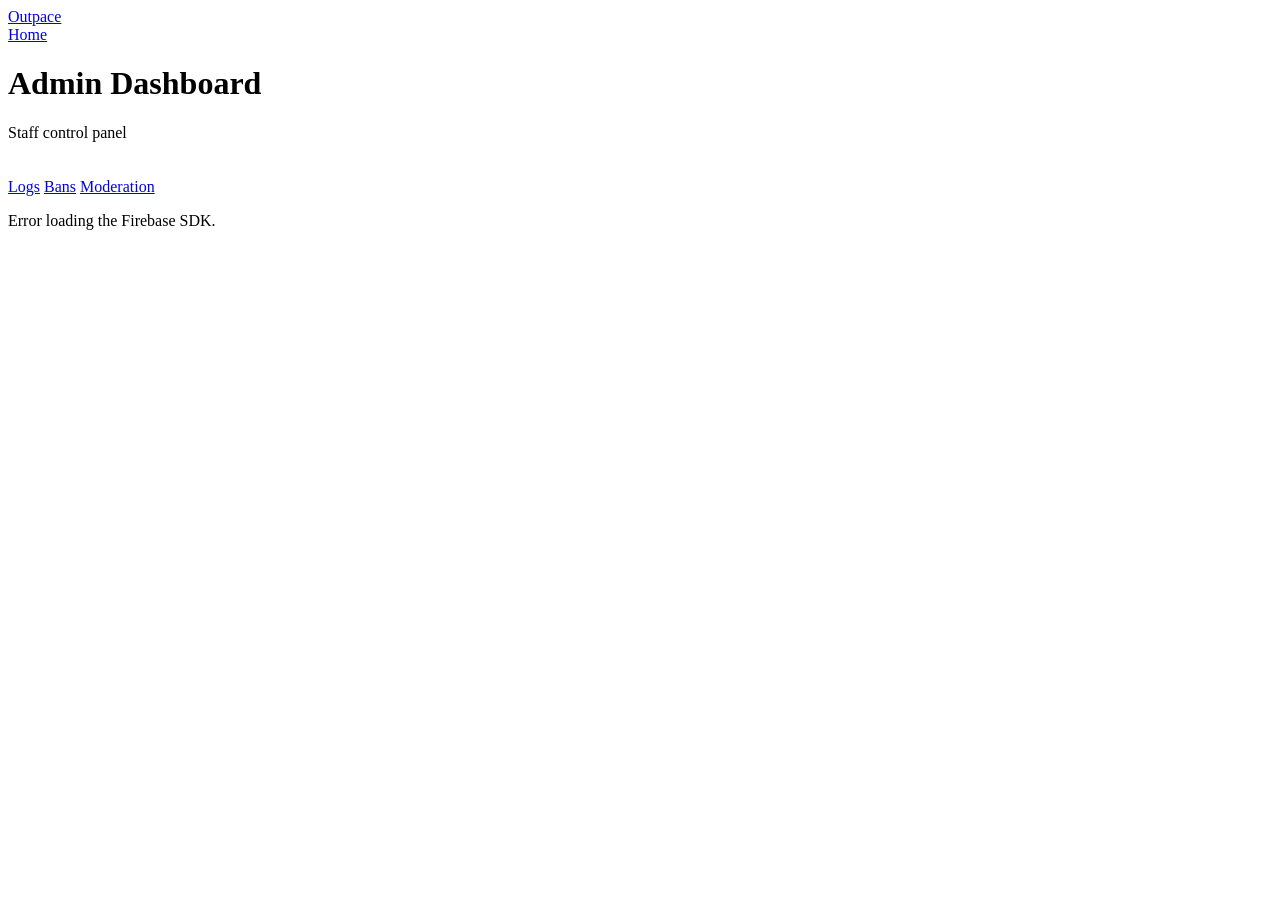
==== public/admin/index.html @ d52d4bce "Added Admin Panel Dashboard alongside with empty placeholders for the rest of the panel features." ====
<!DOCTYPE html>
<html lang="en">
  <head>
    <meta charset="utf-8">
    <meta name="viewport" content="width=device-width, initial-scale=1">
    <title>Outpace — Admin</title>
    <meta name="description" content="Outpace Admin Dashboard">
    <link rel="stylesheet" href="/styles.css">

    <script defer src="/__/firebase/12.17.0/firebase-app-compat.js"></script>
    <script defer src="/__/firebase/12.17.0/firebase-auth-compat.js"></script>
    <script defer src="/__/firebase/12.17.0/firebase-firestore-compat.js"></script>
    <script defer src="/__/firebase/12.17.0/firebase-analytics-compat.js"></script>
    <script defer src="/__/firebase/init.js?useEmulator=true"></script>
  </head>
  <body>
    <div class="bg"></div>
    <div class="rays"></div>
    <div class="particles" id="particles"></div>

    <nav class="nav">
      <a class="nav-brand" href="https://www.out-pace.org/">Outpace</a>
      <div class="nav-links">
        <a class="nav-btn nav-btn-ghost" href="https://www.out-pace.org/">Home</a>
      </div>
    </nav>

    <main class="main">
      <div>
        <h1 class="hero-title">Admin Dashboard</h1>
        <p class="hero-sub">Staff control panel</p>
        <div class="landing-buttons" style="margin-top: 2.25rem;">
          <a class="nav-btn nav-btn-primary" href="https://www.out-pace.org/admin/logs">Logs</a>
          <a class="nav-btn nav-btn-ghost" href="https://www.out-pace.org/admin/bans">Bans</a>
          <a class="nav-btn nav-btn-ghost" href="https://www.out-pace.org/admin/moderation">Moderation</a>
        </div>
      </div>
    </main>

    <p id="load">Firebase SDK Loading&hellip;</p>

    <script>
      (function () {
        var el = document.getElementById('particles');
        var frag = document.createDocumentFragment();
        for (var i = 0; i < 18; i++) {
          var s = document.createElement('span');
          var size = 1.5 + Math.random() * 2.5;
          s.style.cssText =
            'left:' + (Math.random() * 100) + '%;' +
            'width:' + size + 'px;height:' + size + 'px;' +
            'animation-duration:' + (10 + Math.random() * 14) + 's;' +
            'animation-delay:' + (Math.random() * 12) + 's;';
          frag.appendChild(s);
        }
        el.appendChild(frag);
      })();

      document.addEventListener('DOMContentLoaded', function () {
        var loadEl = document.getElementById('load');
        try {
          var app = firebase.app();
          var features = ['auth', 'firestore', 'analytics'].filter(function (f) {
            return typeof app[f] === 'function';
          });
          loadEl.textContent = 'Firebase SDK loaded with ' + features.join(', ');
        } catch (err) {
          console.error(err);
          loadEl.textContent = 'Error loading the Firebase SDK.';
        }
      });
    </script>
  </body>
</html>
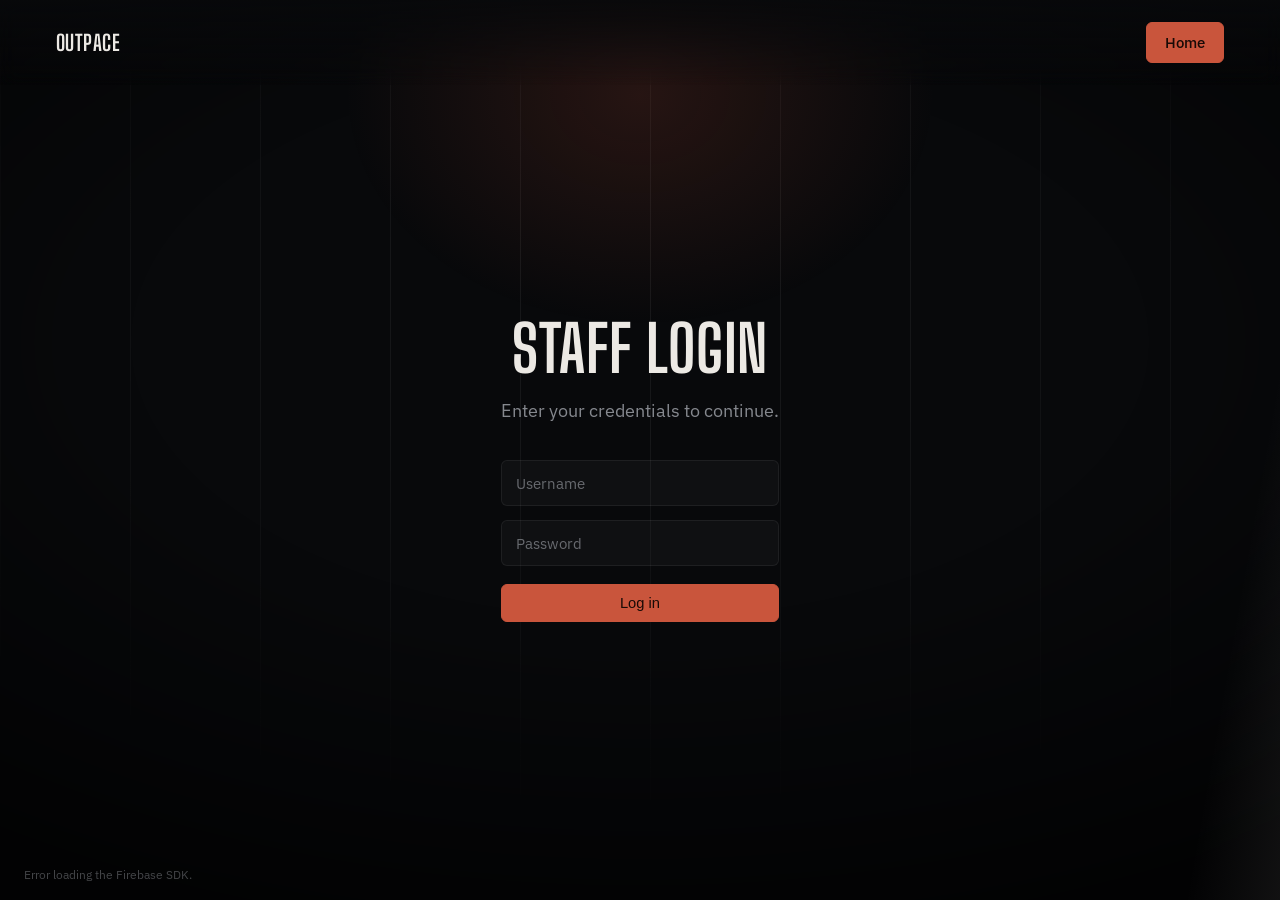
==== commit 38b5a94d: "lolol" ====
--- a/public/admin/index.html
+++ b/public/admin/index.html
@@ -5,56 +5,304 @@
     <meta name="viewport" content="width=device-width, initial-scale=1">
     <title>Outpace — Admin</title>
     <meta name="description" content="Outpace Admin Dashboard">
-    <link rel="stylesheet" href="/styles.css">
+    <link rel="preconnect" href="https://fonts.googleapis.com">
+    <link rel="preconnect" href="https://fonts.gstatic.com" crossorigin>
+    <link href="https://fonts.googleapis.com/css2?family=Big+Shoulders+Display:wght@600;700&family=IBM+Plex+Sans:wght@400;500;600&display=swap" rel="stylesheet">
 
     <script defer src="/__/firebase/12.17.0/firebase-app-compat.js"></script>
     <script defer src="/__/firebase/12.17.0/firebase-auth-compat.js"></script>
     <script defer src="/__/firebase/12.17.0/firebase-firestore-compat.js"></script>
     <script defer src="/__/firebase/12.17.0/firebase-analytics-compat.js"></script>
     <script defer src="/__/firebase/init.js?useEmulator=true"></script>
+
+    <style>
+      :root {
+        --bg: #08090b;
+        --line: rgba(255, 255, 255, 0.06);
+        --text: #ece9e4;
+        --text-dim: #85888e;
+        --accent: #c9553c;
+        --accent-ink: #180a06;
+        font-family: 'IBM Plex Sans', system-ui, sans-serif;
+      }
+
+      * { box-sizing: border-box; }
+
+      html, body {
+        margin: 0;
+        padding: 0;
+        background: var(--bg);
+        color: var(--text);
+        overflow-x: hidden;
+      }
+
+      body { min-height: 100vh; position: relative; }
+
+      .corridor {
+        position: fixed;
+        inset: 0;
+        z-index: 0;
+        background-image: repeating-linear-gradient(
+          90deg, var(--line) 0px, var(--line) 1px, transparent 1px, transparent 130px
+        );
+        mask-image: radial-gradient(ellipse 85% 65% at 50% 35%, black 20%, transparent 85%);
+        -webkit-mask-image: radial-gradient(ellipse 85% 65% at 50% 35%, black 20%, transparent 85%);
+      }
+
+      .glow {
+        position: fixed;
+        top: -25%;
+        left: 50%;
+        transform: translateX(-50%);
+        width: 820px;
+        height: 640px;
+        background: radial-gradient(closest-side, rgba(201, 85, 60, 0.16), transparent 72%);
+        z-index: 0;
+        pointer-events: none;
+        animation: breathe 7s ease-in-out infinite;
+      }
+
+      @keyframes breathe {
+        0%, 100% { opacity: 0.7; }
+        50% { opacity: 1; }
+      }
+
+      .vignette {
+        position: fixed;
+        inset: 0;
+        z-index: 0;
+        pointer-events: none;
+        background: radial-gradient(ellipse 88% 68% at 50% 38%, transparent 45%, rgba(0,0,0,0.7) 100%);
+      }
+
+      .sweep {
+        position: fixed;
+        inset: 0;
+        z-index: 1;
+        pointer-events: none;
+        background: linear-gradient(100deg, transparent 40%, rgba(236, 233, 228, 0.08) 48%, transparent 56%);
+        transform: translateX(-60%);
+        animation: sweep 1.6s cubic-bezier(0.16, 1, 0.3, 1) 0.2s forwards;
+      }
+
+      @keyframes sweep { to { transform: translateX(60%); } }
+
+      nav {
+        position: fixed;
+        top: 0; left: 0; right: 0;
+        z-index: 10;
+        display: flex;
+        align-items: center;
+        justify-content: space-between;
+        padding: 22px clamp(20px, 5vw, 56px);
+        backdrop-filter: blur(10px);
+        background: linear-gradient(to bottom, rgba(8,9,11,0.9), rgba(8,9,11,0));
+      }
+
+      .nav-brand {
+        font-family: 'Big Shoulders Display', sans-serif;
+        font-weight: 700;
+        font-size: 1.35rem;
+        letter-spacing: 0.02em;
+        color: var(--text);
+        text-decoration: none;
+        text-transform: uppercase;
+      }
+
+      .nav-links { display: flex; gap: 10px; }
+
+      .btn {
+        display: inline-flex;
+        align-items: center;
+        justify-content: center;
+        padding: 10px 18px;
+        border-radius: 6px;
+        font-size: 0.92rem;
+        font-weight: 500;
+        text-decoration: none;
+        transition: border-color 0.2s ease, background 0.2s ease, transform 0.15s ease;
+        white-space: nowrap;
+      }
+
+      .btn:focus-visible { outline: 2px solid var(--accent); outline-offset: 2px; }
+
+      .btn-ghost {
+        color: var(--text);
+        border: 1px solid var(--line);
+        background: rgba(255, 255, 255, 0.02);
+      }
+      .btn-ghost:hover { border-color: rgba(255, 255, 255, 0.24); background: rgba(255, 255, 255, 0.05); }
+
+      .btn-primary {
+        color: var(--accent-ink);
+        background: var(--accent);
+        border: 1px solid var(--accent);
+      }
+      .btn-primary:hover { background: #d76a4f; transform: translateY(-1px); }
+
+      main {
+        position: relative;
+        z-index: 2;
+        min-height: 100vh;
+        display: flex;
+        align-items: center;
+        justify-content: center;
+        padding: 120px 24px 80px;
+      }
+
+      .hero {
+        text-align: center;
+        max-width: 560px;
+        opacity: 0;
+        transform: translateY(14px);
+        animation: rise 0.9s cubic-bezier(0.16, 1, 0.3, 1) 0.25s forwards;
+      }
+
+      .hero-title {
+        font-family: 'Big Shoulders Display', sans-serif;
+        font-weight: 700;
+        font-size: clamp(2.6rem, 7vw, 4rem);
+        line-height: 0.98;
+        letter-spacing: 0.01em;
+        text-transform: uppercase;
+        margin: 0 0 16px;
+        color: var(--text);
+      }
+
+      .hero-sub {
+        font-size: clamp(1rem, 2vw, 1.1rem);
+        color: var(--text-dim);
+        margin: 0 0 36px;
+        line-height: 1.55;
+      }
+
+      .landing-buttons {
+        display: flex;
+        flex-wrap: wrap;
+        align-items: center;
+        justify-content: center;
+        gap: 12px;
+      }
+      .landing-buttons .btn { padding: 12px 22px; font-size: 0.95rem; }
+
+      .login-form {
+        display: flex;
+        flex-direction: column;
+        gap: 14px;
+        margin-top: 8px;
+        text-align: left;
+      }
+
+      .login-form input {
+        font-family: 'IBM Plex Sans', sans-serif;
+        font-size: 0.95rem;
+        color: var(--text);
+        background: rgba(255, 255, 255, 0.03);
+        border: 1px solid var(--line);
+        border-radius: 6px;
+        padding: 12px 14px;
+        width: 100%;
+        transition: border-color 0.2s ease, background 0.2s ease, box-shadow 0.2s ease;
+      }
+
+      .login-form input::placeholder { color: var(--text-dim); opacity: 0.75; }
+
+      .login-form input:focus {
+        outline: none;
+        border-color: var(--accent);
+        background: rgba(255, 255, 255, 0.045);
+        box-shadow: 0 0 0 3px rgba(201, 85, 60, 0.14);
+      }
+
+      .login-form .btn { margin-top: 4px; }
+
+      .login-error {
+        margin: 0;
+        font-size: 0.85rem;
+        color: var(--accent);
+        display: none;
+      }
+
+      .login-error.show { display: block; }
+
+      [hidden] { display: none !important; }
+
+      @keyframes rise { to { opacity: 1; transform: translateY(0); } }
+
+      #load {
+        position: fixed;
+        left: 24px;
+        bottom: 18px;
+        z-index: 3;
+        font-size: 0.72rem;
+        color: var(--text-dim);
+        opacity: 0.5;
+        margin: 0;
+      }
+
+      @media (max-width: 560px) {
+        .nav-links { gap: 6px; }
+        .btn { padding: 8px 12px; font-size: 0.82rem; }
+        .landing-buttons { flex-direction: column; width: 100%; }
+        .landing-buttons .btn { width: 100%; }
+      }
+
+      @media (prefers-reduced-motion: reduce) {
+        .hero { animation: none; opacity: 1; transform: none; }
+        .glow { animation: none; opacity: 0.85; }
+        .sweep { display: none; }
+      }
+    </style>
   </head>
   <body>
-    <div class="bg"></div>
-    <div class="rays"></div>
-    <div class="particles" id="particles"></div>
-
-    <nav class="nav">
+    <div class="corridor" aria-hidden="true"></div>
+    <div class="glow" aria-hidden="true"></div>
+    <div class="vignette" aria-hidden="true"></div>
+    <div class="sweep" aria-hidden="true"></div>
+
+    <nav>
       <a class="nav-brand" href="https://www.out-pace.org/">Outpace</a>
       <div class="nav-links">
-        <a class="nav-btn nav-btn-ghost" href="https://www.out-pace.org/">Home</a>
+        <a class="btn btn-primary" href="https://www.out-pace.org/">Home</a>
       </div>
     </nav>
 
-    <main class="main">
-      <div>
-        <h1 class="hero-title">Admin Dashboard</h1>
+    <main>
+      <div class="hero" id="loginView">
+        <h1 class="hero-title">Staff login</h1>
+        <p class="hero-sub">Enter your credentials to continue.</p>
+        <form class="login-form" id="loginForm">
+          <input type="text" id="username" placeholder="Username" autocomplete="username" required>
+          <input type="password" id="password" placeholder="Password" autocomplete="current-password" required>
+          <button type="submit" class="btn btn-primary">Log in</button>
+          <p class="login-error" id="loginError">Incorrect username or password.</p>
+        </form>
+      </div>
+
+      <div class="hero" id="dashboardView" hidden>
+        <h1 class="hero-title">Admin dashboard</h1>
         <p class="hero-sub">Staff control panel</p>
-        <div class="landing-buttons" style="margin-top: 2.25rem;">
-          <a class="nav-btn nav-btn-primary" href="https://www.out-pace.org/admin/logs">Logs</a>
-          <a class="nav-btn nav-btn-ghost" href="https://www.out-pace.org/admin/bans">Bans</a>
-          <a class="nav-btn nav-btn-ghost" href="https://www.out-pace.org/admin/moderation">Moderation</a>
-        </div>
       </div>
     </main>
 
     <p id="load">Firebase SDK Loading&hellip;</p>
 
     <script>
-      (function () {
-        var el = document.getElementById('particles');
-        var frag = document.createDocumentFragment();
-        for (var i = 0; i < 18; i++) {
-          var s = document.createElement('span');
-          var size = 1.5 + Math.random() * 2.5;
-          s.style.cssText =
-            'left:' + (Math.random() * 100) + '%;' +
-            'width:' + size + 'px;height:' + size + 'px;' +
-            'animation-duration:' + (10 + Math.random() * 14) + 's;' +
-            'animation-delay:' + (Math.random() * 12) + 's;';
-          frag.appendChild(s);
+      document.getElementById('loginForm').addEventListener('submit', function (e) {
+        e.preventDefault();
+        var username = document.getElementById('username').value.trim();
+        var password = document.getElementById('password').value.trim();
+        var errorEl = document.getElementById('loginError');
+
+        // Placeholder auth for now — swap for real Firebase Auth later.
+        if (username === 'outpace' && password === 'outpace') {
+          errorEl.classList.remove('show');
+          document.getElementById('loginView').setAttribute('hidden', '');
+          document.getElementById('dashboardView').removeAttribute('hidden');
+        } else {
+          errorEl.classList.add('show');
         }
-        el.appendChild(frag);
-      })();
+      });
 
       document.addEventListener('DOMContentLoaded', function () {
         var loadEl = document.getElementById('load');
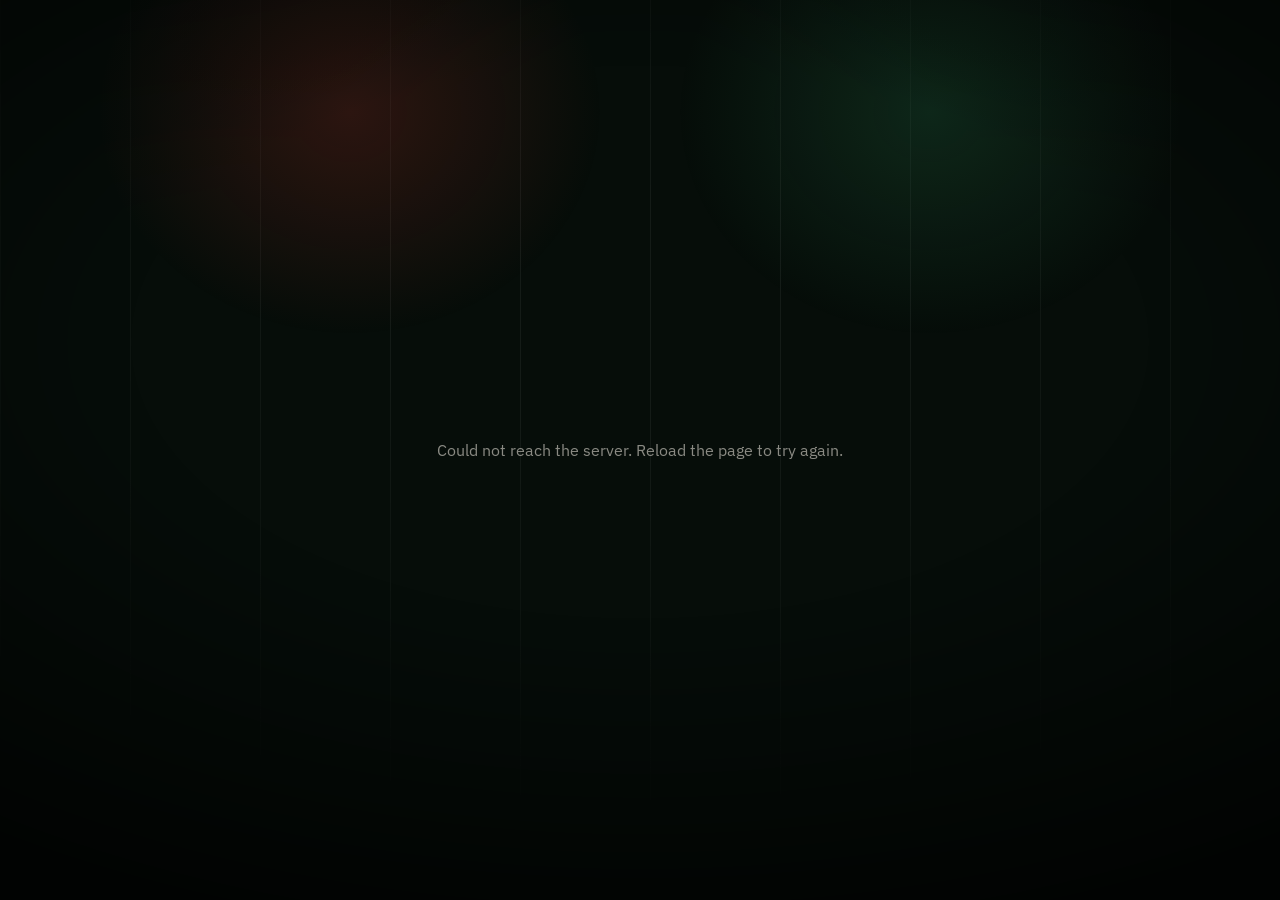
==== commit 46c5ae95: "added dashboard" ====
--- a/public/admin/index.html
+++ b/public/admin/index.html
@@ -1,322 +1,958 @@
 <!DOCTYPE html>
-<html lang="en">
+<html lang="en" data-theme="christmas">
   <head>
     <meta charset="utf-8">
     <meta name="viewport" content="width=device-width, initial-scale=1">
-    <title>Outpace — Admin</title>
-    <meta name="description" content="Outpace Admin Dashboard">
+    <title>Outpace Dashboard</title>
+    <meta name="robots" content="noindex">
     <link rel="preconnect" href="https://fonts.googleapis.com">
     <link rel="preconnect" href="https://fonts.gstatic.com" crossorigin>
-    <link href="https://fonts.googleapis.com/css2?family=Big+Shoulders+Display:wght@600;700&family=IBM+Plex+Sans:wght@400;500;600&display=swap" rel="stylesheet">
-
-    <script defer src="/__/firebase/12.17.0/firebase-app-compat.js"></script>
-    <script defer src="/__/firebase/12.17.0/firebase-auth-compat.js"></script>
-    <script defer src="/__/firebase/12.17.0/firebase-firestore-compat.js"></script>
-    <script defer src="/__/firebase/12.17.0/firebase-analytics-compat.js"></script>
-    <script defer src="/__/firebase/init.js?useEmulator=true"></script>
+    <link href="https://fonts.googleapis.com/css2?family=Big+Shoulders+Display:wght@600;700;800&family=IBM+Plex+Sans:wght@400;500;600&display=swap" rel="stylesheet">
 
     <style>
       :root {
+        --bg: #060d09;
+        --text: #f2ede3;
+        --accent: #e2b655;
+        --accent-ink: #1a1204;
+        --accent-hi: color-mix(in srgb, var(--accent) 62%, #fff);
+        --dim: color-mix(in srgb, var(--text) 56%, var(--bg));
+        --line: rgba(255, 255, 255, 0.08);
+        --panel: rgba(10, 20, 15, 0.74);
+        --glow-a: rgba(200, 55, 45, 0.2);
+        --glow-b: rgba(47, 143, 91, 0.2);
+        font-family: 'IBM Plex Sans', system-ui, sans-serif;
+      }
+      html[data-theme="regular"] {
         --bg: #08090b;
-        --line: rgba(255, 255, 255, 0.06);
-        --text: #ece9e4;
-        --text-dim: #85888e;
-        --accent: #c9553c;
-        --accent-ink: #180a06;
-        font-family: 'IBM Plex Sans', system-ui, sans-serif;
-      }
+        --panel: rgba(255, 255, 255, 0.035);
+        --glow-a: rgba(201, 85, 60, 0.17);
+        --glow-b: rgba(201, 85, 60, 0.07);
+      }
+      html.lights-on { --lights-h: 34px; }
 
       * { box-sizing: border-box; }
+      [hidden] { display: none !important; }
 
       html, body {
         margin: 0;
         padding: 0;
         background: var(--bg);
         color: var(--text);
-        overflow-x: hidden;
-      }
-
-      body { min-height: 100vh; position: relative; }
-
+      }
+      body { min-height: 100vh; position: relative; overflow-x: hidden; }
+
+      /* background layers */
+      .layer { position: fixed; inset: 0; pointer-events: none; }
       .corridor {
-        position: fixed;
-        inset: 0;
         z-index: 0;
-        background-image: repeating-linear-gradient(
-          90deg, var(--line) 0px, var(--line) 1px, transparent 1px, transparent 130px
-        );
-        mask-image: radial-gradient(ellipse 85% 65% at 50% 35%, black 20%, transparent 85%);
-        -webkit-mask-image: radial-gradient(ellipse 85% 65% at 50% 35%, black 20%, transparent 85%);
-      }
-
+        background-image: repeating-linear-gradient(90deg, rgba(255,255,255,0.06) 0, rgba(255,255,255,0.06) 1px, transparent 1px, transparent 130px);
+        -webkit-mask-image: radial-gradient(ellipse 85% 65% at 50% 35%, #000 20%, transparent 85%);
+        mask-image: radial-gradient(ellipse 85% 65% at 50% 35%, #000 20%, transparent 85%);
+      }
       .glow {
         position: fixed;
-        top: -25%;
-        left: 50%;
-        transform: translateX(-50%);
-        width: 820px;
-        height: 640px;
-        background: radial-gradient(closest-side, rgba(201, 85, 60, 0.16), transparent 72%);
+        top: -22%;
+        width: 700px;
+        height: 620px;
         z-index: 0;
         pointer-events: none;
         animation: breathe 7s ease-in-out infinite;
       }
-
-      @keyframes breathe {
-        0%, 100% { opacity: 0.7; }
-        50% { opacity: 1; }
-      }
-
+      .glow-a { left: 50%; margin-left: -640px; background: radial-gradient(closest-side, var(--glow-a), transparent 72%); }
+      .glow-b { left: 50%; margin-left: -60px; background: radial-gradient(closest-side, var(--glow-b), transparent 72%); animation-delay: -3.5s; }
+      @keyframes breathe { 0%, 100% { opacity: 0.65; } 50% { opacity: 1; } }
       .vignette {
+        z-index: 0;
+        background: radial-gradient(ellipse 88% 68% at 50% 38%, transparent 45%, rgba(0, 0, 0, 0.72) 100%);
+      }
+      #snow { z-index: 1; width: 100%; height: 100%; }
+
+      .lights {
         position: fixed;
-        inset: 0;
-        z-index: 0;
+        top: 0; left: 0; right: 0;
+        height: 44px;
+        z-index: 40;
         pointer-events: none;
-        background: radial-gradient(ellipse 88% 68% at 50% 38%, transparent 45%, rgba(0,0,0,0.7) 100%);
-      }
-
-      .sweep {
+        overflow: hidden;
+      }
+      .lights::before {
+        content: "";
+        position: absolute;
+        left: 0; right: 0;
+        top: 4px;
+        height: 2px;
+        background: #0e1a13;
+        border-bottom: 1px solid rgba(255, 255, 255, 0.08);
+      }
+      .bulb {
+        position: absolute;
+        width: 12px;
+        height: 18px;
+        margin-left: -6px;
+        border-radius: 50% 50% 50% 50% / 38% 38% 62% 62%;
+        background: var(--c);
+        box-shadow: 0 0 10px 2px var(--c), 0 0 22px 4px color-mix(in srgb, var(--c) 45%, transparent);
+        animation: twinkle 2.4s ease-in-out infinite;
+      }
+      .bulb::before {
+        content: "";
+        position: absolute;
+        left: 2px; right: 2px;
+        top: -5px;
+        height: 6px;
+        border-radius: 2px 2px 0 0;
+        background: #1c2a22;
+      }
+      @keyframes twinkle { 0%, 100% { opacity: 1; } 45% { opacity: 0.35; } }
+
+      .snowbank {
         position: fixed;
-        inset: 0;
+        left: 0; right: 0; bottom: 0;
+        height: 64px;
         z-index: 1;
         pointer-events: none;
-        background: linear-gradient(100deg, transparent 40%, rgba(236, 233, 228, 0.08) 48%, transparent 56%);
-        transform: translateX(-60%);
-        animation: sweep 1.6s cubic-bezier(0.16, 1, 0.3, 1) 0.2s forwards;
-      }
-
-      @keyframes sweep { to { transform: translateX(60%); } }
-
-      nav {
-        position: fixed;
-        top: 0; left: 0; right: 0;
+      }
+      .snowbank svg { display: block; width: 100%; height: 100%; }
+      .snowbank .back { fill: #9fb0c4; opacity: 0.45; }
+      .snowbank .front { fill: #e8eef5; }
+
+      html:not(.lights-on) .lights { display: none; }
+      html:not(.snow-on) #snow, html:not(.snow-on) .snowbank { display: none; }
+
+      /* boot screen */
+      .boot {
+        position: relative;
+        z-index: 2;
+        min-height: 100vh;
+        display: grid;
+        place-items: center;
+        padding: 24px;
+        text-align: center;
+        color: var(--dim);
+      }
+
+      /* app shell */
+      .app { position: relative; z-index: 2; min-height: 100vh; display: flex; flex-direction: column; }
+
+      .topbar {
+        position: sticky;
+        top: 0;
         z-index: 10;
         display: flex;
         align-items: center;
         justify-content: space-between;
-        padding: 22px clamp(20px, 5vw, 56px);
+        gap: 16px;
+        padding: calc(var(--lights-h, 0px) + 14px) clamp(16px, 3vw, 32px) 14px;
+        border-bottom: 1px solid var(--line);
+        background: color-mix(in srgb, var(--bg) 82%, transparent);
         backdrop-filter: blur(10px);
-        background: linear-gradient(to bottom, rgba(8,9,11,0.9), rgba(8,9,11,0));
-      }
-
-      .nav-brand {
+        -webkit-backdrop-filter: blur(10px);
+      }
+
+      .brand {
         font-family: 'Big Shoulders Display', sans-serif;
         font-weight: 700;
         font-size: 1.35rem;
         letter-spacing: 0.02em;
+        text-transform: uppercase;
+        text-decoration: none;
+        color: var(--accent);
+      }
+
+      .acct { position: relative; }
+      .acct-btn {
+        display: flex;
+        align-items: center;
+        gap: 10px;
+        padding: 6px 12px 6px 6px;
+        border-radius: 999px;
+        border: 1px solid var(--line);
+        background: rgba(255, 255, 255, 0.04);
         color: var(--text);
-        text-decoration: none;
+        font: inherit;
+        font-weight: 500;
+        cursor: pointer;
+        transition: border-color 0.2s ease, background 0.2s ease;
+      }
+      .acct-btn:hover { border-color: color-mix(in srgb, var(--accent) 55%, transparent); background: rgba(255, 255, 255, 0.07); }
+      .acct-btn:focus-visible, .btn:focus-visible, .tab:focus-visible, .theme:focus-visible, .sw:focus-visible {
+        outline: 2px solid var(--accent);
+        outline-offset: 2px;
+      }
+      .avatar {
+        width: 30px;
+        height: 30px;
+        border-radius: 50%;
+        display: grid;
+        place-items: center;
+        background: var(--accent);
+        color: var(--accent-ink);
+        font-weight: 600;
+        font-size: 0.9rem;
+      }
+      .chev { width: 16px; height: 16px; transition: transform 0.2s ease; }
+      .acct-btn[aria-expanded="true"] .chev { transform: rotate(180deg); }
+
+      .menu {
+        position: absolute;
+        left: 0;
+        top: calc(100% + 8px);
+        min-width: 200px;
+        padding: 6px;
+        border-radius: 10px;
+        border: 1px solid var(--line);
+        background: color-mix(in srgb, var(--bg) 92%, #fff);
+        box-shadow: 0 18px 50px rgba(0, 0, 0, 0.55);
+        z-index: 20;
+      }
+      .menu-head { padding: 8px 12px 6px; font-size: 0.8rem; color: var(--dim); }
+      .menu-sep { height: 1px; margin: 6px 0; background: var(--line); }
+      .menu button {
+        display: flex;
+        align-items: center;
+        gap: 10px;
+        width: 100%;
+        padding: 10px 12px;
+        border: 0;
+        border-radius: 6px;
+        background: none;
+        color: var(--text);
+        font: inherit;
+        text-align: left;
+        cursor: pointer;
+      }
+      .menu button:hover, .menu button:focus-visible { background: rgba(255, 255, 255, 0.08); outline: none; }
+      .menu svg { width: 16px; height: 16px; color: var(--dim); }
+
+      .shell {
+        flex: 1;
+        display: grid;
+        grid-template-columns: 240px minmax(0, 1fr);
+        gap: clamp(16px, 2.5vw, 32px);
+        width: 100%;
+        max-width: 1400px;
+        margin: 0 auto;
+        padding: clamp(16px, 3vw, 32px) clamp(16px, 3vw, 32px) 110px;
+      }
+
+      .side {
+        align-self: start;
+        position: sticky;
+        top: calc(var(--lights-h, 0px) + 92px);
+        display: flex;
+        flex-direction: column;
+        gap: 2px;
+        padding: 10px;
+        border: 1px solid var(--line);
+        border-radius: 12px;
+        background: var(--panel);
+        backdrop-filter: blur(8px);
+      }
+      .tab {
+        position: relative;
+        display: flex;
+        align-items: center;
+        gap: 12px;
+        width: 100%;
+        padding: 11px 12px;
+        border: 0;
+        border-radius: 8px;
+        background: none;
+        color: var(--dim);
+        font: inherit;
+        font-weight: 500;
+        text-align: left;
+        cursor: pointer;
+        transition: color 0.2s ease, background 0.2s ease;
+      }
+      .tab svg { width: 18px; height: 18px; flex: none; fill: none; stroke: currentColor; stroke-width: 1.8; stroke-linecap: round; stroke-linejoin: round; }
+      .tab:hover { color: var(--text); background: rgba(255, 255, 255, 0.05); }
+      .tab[aria-current="page"] { color: var(--text); background: color-mix(in srgb, var(--accent) 14%, transparent); }
+      .tab[aria-current="page"]::before {
+        content: "";
+        position: absolute;
+        left: 0; top: 9px; bottom: 9px;
+        width: 3px;
+        border-radius: 2px;
+        background: var(--accent);
+      }
+
+      .main { min-width: 0; }
+      .view { animation: viewIn 0.35s ease; }
+      @keyframes viewIn { from { opacity: 0; transform: translateY(6px); } to { opacity: 1; transform: none; } }
+
+      .hero-panel {
+        padding: clamp(24px, 4vw, 40px);
+        border-radius: 14px;
+        border: 1px solid var(--line);
+        border-top: 2px solid var(--accent);
+        background: var(--panel);
+        backdrop-filter: blur(8px);
+        box-shadow: 0 20px 60px rgba(0, 0, 0, 0.45);
+      }
+      .hero-title {
+        font-family: 'Big Shoulders Display', sans-serif;
+        font-weight: 700;
+        font-size: clamp(2.2rem, 5vw, 3.6rem);
+        line-height: 1;
+        letter-spacing: 0.01em;
         text-transform: uppercase;
-      }
-
-      .nav-links { display: flex; gap: 10px; }
-
+        margin: 0 0 12px;
+        background: linear-gradient(180deg, var(--accent-hi), var(--accent) 60%, color-mix(in srgb, var(--accent) 70%, #000));
+        -webkit-background-clip: text;
+        background-clip: text;
+        color: transparent;
+        overflow-wrap: anywhere;
+      }
+      .hero-sub { margin: 0; max-width: 54ch; color: var(--dim); line-height: 1.6; }
+
+      .cards { display: grid; grid-template-columns: repeat(auto-fit, minmax(220px, 1fr)); gap: 16px; margin-top: 16px; }
+      .card {
+        padding: 20px;
+        border-radius: 12px;
+        border: 1px solid var(--line);
+        background: var(--panel);
+        backdrop-filter: blur(8px);
+      }
+      .card h3 { margin: 0 0 14px; font-size: 0.92rem; font-weight: 500; color: var(--dim); }
+      .card .v { margin: 0; font-size: 1.15rem; font-weight: 600; overflow-wrap: anywhere; }
+      .card .s { margin: 4px 0 0; color: var(--dim); font-size: 0.9rem; }
+      .big { font-family: 'Big Shoulders Display', sans-serif; font-weight: 800; font-size: 3.4rem; line-height: 1; color: var(--accent-hi); }
+      .chip { display: inline-block; width: 14px; height: 14px; margin-right: 8px; border-radius: 50%; vertical-align: -2px; border: 1px solid rgba(255, 255, 255, 0.3); }
+      .card .btn { margin-top: 14px; }
+
+      .wip { text-align: center; padding: clamp(40px, 8vw, 80px) 24px; }
+      .wip h2 { margin: 0 0 8px; font-family: 'Big Shoulders Display', sans-serif; font-weight: 700; font-size: 2.4rem; text-transform: uppercase; color: var(--accent); }
+      .wip p { margin: 0 auto; max-width: 40ch; color: var(--dim); line-height: 1.6; }
+
+      /* buttons */
       .btn {
         display: inline-flex;
         align-items: center;
         justify-content: center;
         padding: 10px 18px;
         border-radius: 6px;
+        font: inherit;
         font-size: 0.92rem;
         font-weight: 500;
         text-decoration: none;
+        cursor: pointer;
+        white-space: nowrap;
         transition: border-color 0.2s ease, background 0.2s ease, transform 0.15s ease;
-        white-space: nowrap;
-      }
-
-      .btn:focus-visible { outline: 2px solid var(--accent); outline-offset: 2px; }
-
-      .btn-ghost {
+      }
+      .btn-ghost { color: var(--text); border: 1px solid var(--line); background: rgba(255, 255, 255, 0.04); }
+      .btn-ghost:hover { border-color: color-mix(in srgb, var(--accent) 55%, transparent); background: rgba(255, 255, 255, 0.07); }
+      .btn-primary { color: var(--accent-ink); background: var(--accent); border: 1px solid var(--accent); }
+      .btn-primary:hover { background: var(--accent-hi); transform: translateY(-1px); }
+
+      /* personalization dialog */
+      .overlay {
+        position: fixed;
+        inset: 0;
+        z-index: 60;
+        display: grid;
+        place-items: center;
+        padding: 20px;
+        background: rgba(3, 6, 4, 0.8);
+        backdrop-filter: blur(6px);
+      }
+      .dialog {
+        width: 100%;
+        max-width: 580px;
+        max-height: calc(100vh - 40px);
+        overflow-y: auto;
+        padding: clamp(22px, 4vw, 34px);
+        border-radius: 14px;
+        border: 1px solid var(--line);
+        border-top: 2px solid var(--accent);
+        background: color-mix(in srgb, var(--bg) 92%, #fff);
+        box-shadow: 0 30px 90px rgba(0, 0, 0, 0.65);
+      }
+      .welcome { text-align: center; padding: 10px 0 4px; }
+      .wordmark {
+        margin: 0 0 14px;
+        font-family: 'Big Shoulders Display', sans-serif;
+        font-weight: 800;
+        font-size: clamp(3rem, 12vw, 4.4rem);
+        line-height: 1;
+        text-transform: uppercase;
+        background: linear-gradient(180deg, var(--accent-hi), var(--accent) 60%, color-mix(in srgb, var(--accent) 70%, #000));
+        -webkit-background-clip: text;
+        background-clip: text;
+        color: transparent;
+      }
+      .dialog h2 { margin: 0 0 8px; font-size: 1.25rem; font-weight: 600; line-height: 1.35; }
+      .dialog .lead { margin: 0 0 24px; color: var(--dim); line-height: 1.55; }
+      .welcome .btn { padding: 12px 28px; font-size: 1rem; }
+
+      fieldset { border: 0; margin: 0 0 22px; padding: 0; min-width: 0; }
+      legend { padding: 0; margin: 0 0 10px; font-size: 0.92rem; font-weight: 600; }
+
+      .themes { display: grid; grid-template-columns: 1fr 1fr; gap: 12px; }
+      .theme {
+        padding: 10px;
+        border-radius: 10px;
+        border: 1px solid var(--line);
+        background: rgba(255, 255, 255, 0.03);
         color: var(--text);
-        border: 1px solid var(--line);
-        background: rgba(255, 255, 255, 0.02);
-      }
-      .btn-ghost:hover { border-color: rgba(255, 255, 255, 0.24); background: rgba(255, 255, 255, 0.05); }
-
-      .btn-primary {
-        color: var(--accent-ink);
-        background: var(--accent);
-        border: 1px solid var(--accent);
-      }
-      .btn-primary:hover { background: #d76a4f; transform: translateY(-1px); }
-
-      main {
+        font: inherit;
+        font-weight: 500;
+        text-align: left;
+        cursor: pointer;
+        transition: border-color 0.2s ease;
+      }
+      .theme:hover { border-color: rgba(255, 255, 255, 0.25); }
+      .theme[aria-pressed="true"] { border-color: var(--accent); box-shadow: 0 0 0 1px var(--accent); }
+      .pv { position: relative; height: 66px; margin-bottom: 10px; border-radius: 6px; overflow: hidden; }
+      .pv-regular {
+        background:
+          radial-gradient(circle at 50% 0, rgba(201, 85, 60, 0.4), transparent 65%),
+          repeating-linear-gradient(90deg, rgba(255,255,255,0.09) 0, rgba(255,255,255,0.09) 1px, transparent 1px, transparent 18px),
+          #08090b;
+      }
+      .pv-christmas {
+        background:
+          radial-gradient(circle at 20% 0, rgba(200, 55, 45, 0.55), transparent 60%),
+          radial-gradient(circle at 85% 0, rgba(47, 143, 91, 0.55), transparent 60%),
+          #060d09;
+      }
+      .pv-christmas::after {
+        content: "";
+        position: absolute;
+        top: 8px; left: 10px;
+        width: 7px; height: 9px;
+        border-radius: 50%;
+        background: #c8372d;
+        box-shadow: 18px 3px 0 #e2b655, 36px 0 0 #2f8f5b, 54px 3px 0 #f2ede3, 72px 0 0 #c8372d, 90px 3px 0 #e2b655, 108px 0 0 #2f8f5b;
+      }
+
+      .swatches { display: flex; flex-wrap: wrap; align-items: center; gap: 12px; }
+      .sw {
+        width: 30px;
+        height: 30px;
+        padding: 0;
+        border-radius: 50%;
+        border: 1px solid rgba(255, 255, 255, 0.3);
+        background: var(--c);
+        cursor: pointer;
+      }
+      .sw[aria-pressed="true"] { outline: 2px solid var(--text); outline-offset: 3px; }
+      .sw-custom {
         position: relative;
-        z-index: 2;
-        min-height: 100vh;
-        display: flex;
-        align-items: center;
-        justify-content: center;
-        padding: 120px 24px 80px;
-      }
-
-      .hero {
-        text-align: center;
-        max-width: 560px;
-        opacity: 0;
-        transform: translateY(14px);
-        animation: rise 0.9s cubic-bezier(0.16, 1, 0.3, 1) 0.25s forwards;
-      }
-
-      .hero-title {
-        font-family: 'Big Shoulders Display', sans-serif;
-        font-weight: 700;
-        font-size: clamp(2.6rem, 7vw, 4rem);
-        line-height: 0.98;
-        letter-spacing: 0.01em;
-        text-transform: uppercase;
-        margin: 0 0 16px;
-        color: var(--text);
-      }
-
-      .hero-sub {
-        font-size: clamp(1rem, 2vw, 1.1rem);
-        color: var(--text-dim);
-        margin: 0 0 36px;
-        line-height: 1.55;
-      }
-
-      .landing-buttons {
-        display: flex;
-        flex-wrap: wrap;
-        align-items: center;
-        justify-content: center;
-        gap: 12px;
-      }
-      .landing-buttons .btn { padding: 12px 22px; font-size: 0.95rem; }
-
-      .login-form {
-        display: flex;
-        flex-direction: column;
-        gap: 14px;
-        margin-top: 8px;
-        text-align: left;
-      }
-
-      .login-form input {
-        font-family: 'IBM Plex Sans', sans-serif;
-        font-size: 0.95rem;
-        color: var(--text);
-        background: rgba(255, 255, 255, 0.03);
-        border: 1px solid var(--line);
-        border-radius: 6px;
-        padding: 12px 14px;
-        width: 100%;
-        transition: border-color 0.2s ease, background 0.2s ease, box-shadow 0.2s ease;
-      }
-
-      .login-form input::placeholder { color: var(--text-dim); opacity: 0.75; }
-
-      .login-form input:focus {
-        outline: none;
-        border-color: var(--accent);
-        background: rgba(255, 255, 255, 0.045);
-        box-shadow: 0 0 0 3px rgba(201, 85, 60, 0.14);
-      }
-
-      .login-form .btn { margin-top: 4px; }
-
-      .login-error {
-        margin: 0;
-        font-size: 0.85rem;
-        color: var(--accent);
-        display: none;
-      }
-
-      .login-error.show { display: block; }
-
-      [hidden] { display: none !important; }
-
-      @keyframes rise { to { opacity: 1; transform: translateY(0); } }
-
-      #load {
-        position: fixed;
-        left: 24px;
-        bottom: 18px;
-        z-index: 3;
-        font-size: 0.72rem;
-        color: var(--text-dim);
-        opacity: 0.5;
-        margin: 0;
-      }
-
-      @media (max-width: 560px) {
-        .nav-links { gap: 6px; }
-        .btn { padding: 8px 12px; font-size: 0.82rem; }
-        .landing-buttons { flex-direction: column; width: 100%; }
-        .landing-buttons .btn { width: 100%; }
+        width: 30px;
+        height: 30px;
+        border-radius: 50%;
+        overflow: hidden;
+        border: 1px solid rgba(255, 255, 255, 0.3);
+        background: conic-gradient(#f33, #ff3, #3f3, #3ff, #33f, #f3f, #f33);
+      }
+      .sw-custom.on { outline: 2px solid var(--text); outline-offset: 3px; }
+      .sw-custom input { position: absolute; inset: -8px; width: calc(100% + 16px); height: calc(100% + 16px); opacity: 0; cursor: pointer; }
+      .sw-custom:focus-within { outline: 2px solid var(--accent); outline-offset: 3px; }
+
+      .toggle { display: flex; align-items: center; gap: 10px; margin: 0 0 10px; cursor: pointer; }
+      .toggle input { width: 18px; height: 18px; accent-color: var(--accent); }
+
+      .actions { display: flex; justify-content: flex-end; gap: 10px; margin-top: 8px; }
+
+      @media (max-width: 820px) {
+        .shell { grid-template-columns: 1fr; }
+        .side { position: static; flex-direction: row; overflow-x: auto; }
+        .tab { width: auto; flex: none; }
+      }
+      @media (max-width: 480px) {
+        .themes { grid-template-columns: 1fr; }
+        .actions .btn { flex: 1; }
       }
 
       @media (prefers-reduced-motion: reduce) {
-        .hero { animation: none; opacity: 1; transform: none; }
-        .glow { animation: none; opacity: 0.85; }
-        .sweep { display: none; }
+        *, *::before, *::after { animation: none !important; transition: none !important; }
+        #snow { display: none; }
       }
     </style>
   </head>
   <body>
-    <div class="corridor" aria-hidden="true"></div>
-    <div class="glow" aria-hidden="true"></div>
-    <div class="vignette" aria-hidden="true"></div>
-    <div class="sweep" aria-hidden="true"></div>
-
-    <nav>
-      <a class="nav-brand" href="https://www.out-pace.org/">Outpace</a>
-      <div class="nav-links">
-        <a class="btn btn-primary" href="https://www.out-pace.org/">Home</a>
+    <div class="layer corridor" aria-hidden="true"></div>
+    <div class="glow glow-a" aria-hidden="true"></div>
+    <div class="glow glow-b" aria-hidden="true"></div>
+    <div class="layer vignette" aria-hidden="true"></div>
+    <canvas id="snow" class="layer" aria-hidden="true"></canvas>
+    <div class="lights" id="lights" aria-hidden="true"></div>
+    <div class="snowbank" aria-hidden="true">
+      <svg viewBox="0 0 1200 80" preserveAspectRatio="none">
+        <path class="back" d="M0 42 C120 18 220 52 340 34 S560 12 700 36 S960 54 1080 30 S1180 22 1200 30 V80 H0 Z"/>
+        <path class="front" d="M0 58 C140 40 260 66 400 52 S640 36 780 56 S1040 70 1200 48 V80 H0 Z"/>
+      </svg>
+    </div>
+
+    <div class="boot" id="boot" role="status">Checking your session…</div>
+
+    <div class="app" id="app" hidden>
+      <header class="topbar">
+        <div class="acct" id="acct">
+          <button class="acct-btn" id="acct-btn" type="button" aria-haspopup="menu" aria-expanded="false" aria-controls="acct-menu">
+            <span class="avatar" id="avatar" aria-hidden="true"></span>
+            <span id="acct-name"></span>
+            <svg class="chev" viewBox="0 0 24 24" fill="none" stroke="currentColor" stroke-width="2" stroke-linecap="round" stroke-linejoin="round" aria-hidden="true"><path d="M6 9l6 6 6-6"/></svg>
+          </button>
+          <div class="menu" id="acct-menu" role="menu" hidden>
+            <div class="menu-head" id="menu-head"></div>
+            <button type="button" role="menuitem" id="menu-settings">
+              <svg viewBox="0 0 24 24" fill="none" stroke="currentColor" stroke-width="2" stroke-linecap="round" stroke-linejoin="round" aria-hidden="true"><circle cx="12" cy="12" r="3"/><path d="M19.4 15a1.7 1.7 0 0 0 .3 1.8l.1.1a2 2 0 1 1-2.8 2.8l-.1-.1a1.7 1.7 0 0 0-1.8-.3 1.7 1.7 0 0 0-1 1.5V21a2 2 0 1 1-4 0v-.1a1.7 1.7 0 0 0-1.1-1.5 1.7 1.7 0 0 0-1.8.3l-.1.1a2 2 0 1 1-2.8-2.8l.1-.1a1.7 1.7 0 0 0 .3-1.8 1.7 1.7 0 0 0-1.5-1H3a2 2 0 1 1 0-4h.1a1.7 1.7 0 0 0 1.5-1.1 1.7 1.7 0 0 0-.3-1.8l-.1-.1a2 2 0 1 1 2.8-2.8l.1.1a1.7 1.7 0 0 0 1.8.3H9a1.7 1.7 0 0 0 1-1.5V3a2 2 0 1 1 4 0v.1a1.7 1.7 0 0 0 1 1.5 1.7 1.7 0 0 0 1.8-.3l.1-.1a2 2 0 1 1 2.8 2.8l-.1.1a1.7 1.7 0 0 0-.3 1.8V9a1.7 1.7 0 0 0 1.5 1H21a2 2 0 1 1 0 4h-.1a1.7 1.7 0 0 0-1.5 1z"/></svg>
+              Settings
+            </button>
+            <div class="menu-sep"></div>
+            <button type="button" role="menuitem" id="menu-logout">
+              <svg viewBox="0 0 24 24" fill="none" stroke="currentColor" stroke-width="2" stroke-linecap="round" stroke-linejoin="round" aria-hidden="true"><path d="M9 21H5a2 2 0 0 1-2-2V5a2 2 0 0 1 2-2h4M16 17l5-5-5-5M21 12H9"/></svg>
+              Log out
+            </button>
+          </div>
+        </div>
+        <a class="brand" href="/">Outpace</a>
+      </header>
+
+      <div class="shell">
+        <nav class="side" id="tabs" aria-label="Dashboard sections"></nav>
+
+        <main class="main" id="main">
+          <section class="view" id="view-home">
+            <div class="hero-panel">
+              <h1 class="hero-title" id="home-title"></h1>
+              <p class="hero-sub" id="home-sub"></p>
+            </div>
+            <div class="cards">
+              <div class="card">
+                <h3>Account</h3>
+                <p class="v" id="card-user"></p>
+                <p class="s" id="card-role"></p>
+              </div>
+              <div class="card">
+                <h3>Appearance</h3>
+                <p class="v" id="card-theme"></p>
+                <p class="s"><span class="chip" id="card-chip"></span><span id="card-chip-label">Accent color</span></p>
+                <button class="btn btn-ghost" id="card-change" type="button">Change appearance</button>
+              </div>
+              <div class="card">
+                <h3>Countdown</h3>
+                <p class="big" id="days"></p>
+                <p class="s" id="days-label"></p>
+              </div>
+            </div>
+          </section>
+
+          <section class="view" id="view-wip" hidden>
+            <div class="hero-panel wip">
+              <h2>Work in progress</h2>
+              <p>This tab is still being built. Check back soon.</p>
+            </div>
+          </section>
+        </main>
       </div>
-    </nav>
-
-    <main>
-      <div class="hero" id="loginView">
-        <h1 class="hero-title">Staff login</h1>
-        <p class="hero-sub">Enter your credentials to continue.</p>
-        <form class="login-form" id="loginForm">
-          <input type="text" id="username" placeholder="Username" autocomplete="username" required>
-          <input type="password" id="password" placeholder="Password" autocomplete="current-password" required>
-          <button type="submit" class="btn btn-primary">Log in</button>
-          <p class="login-error" id="loginError">Incorrect username or password.</p>
-        </form>
+    </div>
+
+    <div class="overlay" id="overlay" hidden>
+      <div class="dialog" role="dialog" aria-modal="true" aria-labelledby="dlg-title">
+        <div class="welcome" id="step-welcome">
+          <p class="wordmark">Outpace</p>
+          <h2 id="dlg-title">Welcome to the Dashboard, let’s personalize your experience</h2>
+          <p class="lead">It takes a few seconds, and you can change it later in Settings.</p>
+          <button class="btn btn-primary" id="continue" type="button">Continue</button>
+        </div>
+
+        <div id="step-custom" hidden>
+          <h2 id="custom-title">Personalize your dashboard</h2>
+          <p class="lead">Changes show up right away.</p>
+
+          <fieldset>
+            <legend>Theme</legend>
+            <div class="themes">
+              <button class="theme" type="button" data-theme-pick="regular" aria-pressed="false">
+                <div class="pv pv-regular"></div>Regular
+              </button>
+              <button class="theme" type="button" data-theme-pick="christmas" aria-pressed="false">
+                <div class="pv pv-christmas"></div>Christmas
+              </button>
+            </div>
+          </fieldset>
+
+          <fieldset>
+            <legend>Text color</legend>
+            <div class="swatches" id="sw-text"></div>
+          </fieldset>
+
+          <fieldset>
+            <legend>Accent color</legend>
+            <div class="swatches" id="sw-accent"></div>
+          </fieldset>
+
+          <fieldset>
+            <legend>Effects</legend>
+            <label class="toggle"><input type="checkbox" id="opt-snow"> Falling snow and snow drift</label>
+            <label class="toggle"><input type="checkbox" id="opt-lights"> String lights</label>
+          </fieldset>
+
+          <div class="actions">
+            <button class="btn btn-ghost" id="custom-cancel" type="button">Cancel</button>
+            <button class="btn btn-primary" id="custom-save" type="button">Save changes</button>
+          </div>
+        </div>
       </div>
-
-      <div class="hero" id="dashboardView" hidden>
-        <h1 class="hero-title">Admin dashboard</h1>
-        <p class="hero-sub">Staff control panel</p>
-      </div>
-    </main>
-
-    <p id="load">Firebase SDK Loading&hellip;</p>
+    </div>
 
     <script>
-      document.getElementById('loginForm').addEventListener('submit', function (e) {
-        e.preventDefault();
-        var username = document.getElementById('username').value.trim();
-        var password = document.getElementById('password').value.trim();
-        var errorEl = document.getElementById('loginError');
-
-        // Placeholder auth for now — swap for real Firebase Auth later.
-        if (username === 'outpace' && password === 'outpace') {
-          errorEl.classList.remove('show');
-          document.getElementById('loginView').setAttribute('hidden', '');
-          document.getElementById('dashboardView').removeAttribute('hidden');
-        } else {
-          errorEl.classList.add('show');
-        }
-      });
-
-      document.addEventListener('DOMContentLoaded', function () {
-        var loadEl = document.getElementById('load');
-        try {
-          var app = firebase.app();
-          var features = ['auth', 'firestore', 'analytics'].filter(function (f) {
-            return typeof app[f] === 'function';
+      (function () {
+        // Sidebar tabs. Add or rename tabs here. Every tab except Home shows the WIP page.
+        var HOME_ICON = '<path d="M3 11l9-8 9 8"/><path d="M5 10v10h14V10"/>';
+        var WIP_ICON = '<rect x="4" y="4" width="16" height="16" rx="3" stroke-dasharray="3 3"/>';
+        var TABS = [
+          { id: 'home', label: 'Home', icon: HOME_ICON },
+          { id: 'wip1', label: 'WIP', icon: WIP_ICON },
+          { id: 'wip2', label: 'WIP', icon: WIP_ICON },
+          { id: 'wip3', label: 'WIP', icon: WIP_ICON },
+          { id: 'wip4', label: 'WIP', icon: WIP_ICON },
+          { id: 'wip5', label: 'WIP', icon: WIP_ICON }
+        ];
+
+        var THEMES = {
+          regular:   { text: '#ece9e4', accent: '#c9553c', snow: false, lights: false },
+          christmas: { text: '#f2ede3', accent: '#e2b655', snow: true,  lights: true }
+        };
+        var THEME_NAMES = { regular: 'Regular', christmas: 'Christmas' };
+        var TEXT_COLORS = [
+          ['#f2ede3', 'Warm white'], ['#ffffff', 'White'], ['#f0cb74', 'Gold'],
+          ['#ffb4a8', 'Soft red'], ['#a8e6c1', 'Mint'], ['#b9d6ff', 'Ice blue']
+        ];
+        var ACCENT_COLORS = [
+          ['#e2b655', 'Gold'], ['#c9553c', 'Rust'], ['#c8372d', 'Red'],
+          ['#2f8f5b', 'Green'], ['#4f9bd9', 'Blue'], ['#b57edc', 'Purple']
+        ];
+        var DEFAULT_THEME = 'christmas';
+
+        var root = document.documentElement;
+        var $ = function (id) { return document.getElementById(id); };
+        var reduce = window.matchMedia('(prefers-reduced-motion: reduce)').matches;
+        var HEX = /^#[0-9a-f]{6}$/i;
+
+        var user = null;
+        var prefs = null;
+        var draft = null;
+        var onboarding = false;
+
+        function themeDefaults(name) {
+          var t = THEMES[name];
+          return { theme: name, text: t.text, accent: t.accent, snow: t.snow, lights: t.lights };
+        }
+
+        function clean(p) {
+          var base = themeDefaults(p && THEMES[p.theme] ? p.theme : DEFAULT_THEME);
+          if (!p) return base;
+          if (typeof p.text === 'string' && HEX.test(p.text)) base.text = p.text;
+          if (typeof p.accent === 'string' && HEX.test(p.accent)) base.accent = p.accent;
+          if (typeof p.snow === 'boolean') base.snow = p.snow;
+          if (typeof p.lights === 'boolean') base.lights = p.lights;
+          return base;
+        }
+
+        function storageKey() { return 'outpace-admin:' + user.username.toLowerCase(); }
+        function loadSaved() {
+          try {
+            var raw = localStorage.getItem(storageKey());
+            if (!raw) return null;
+            var data = JSON.parse(raw);
+            return data && data.done ? clean(data.prefs) : null;
+          } catch (e) { return null; }
+        }
+        function persist(p) {
+          try { localStorage.setItem(storageKey(), JSON.stringify({ done: true, prefs: p })); } catch (e) {}
+        }
+
+        function inkFor(hex) {
+          var n = parseInt(hex.slice(1), 16);
+          var c = [(n >> 16) & 255, (n >> 8) & 255, n & 255].map(function (v) {
+            v /= 255;
+            return v <= 0.03928 ? v / 12.92 : Math.pow((v + 0.055) / 1.055, 2.4);
           });
-          loadEl.textContent = 'Firebase SDK loaded with ' + features.join(', ');
-        } catch (err) {
-          console.error(err);
-          loadEl.textContent = 'Error loading the Firebase SDK.';
-        }
-      });
+          var lum = 0.2126 * c[0] + 0.7152 * c[1] + 0.0722 * c[2];
+          return lum > 0.4 ? '#14100a' : '#ffffff';
+        }
+
+        function apply(p) {
+          root.setAttribute('data-theme', p.theme);
+          root.style.setProperty('--text', p.text);
+          root.style.setProperty('--accent', p.accent);
+          root.style.setProperty('--accent-ink', inkFor(p.accent));
+          root.classList.toggle('lights-on', p.lights);
+          root.classList.toggle('snow-on', p.snow);
+          setSnow(p.snow);
+          if (user) renderAppearance(p);
+        }
+
+        /* ---------- effects ---------- */
+        var strand = $('lights');
+        var bulbColors = ['#c8372d', '#e2b655', '#2f8f5b', '#f2ede3'];
+        function buildLights() {
+          strand.innerHTML = '';
+          var gap = 44;
+          var count = Math.ceil(window.innerWidth / gap) + 1;
+          for (var i = 0; i < count; i++) {
+            var bulb = document.createElement('span');
+            bulb.className = 'bulb';
+            bulb.style.left = (i * gap + 10) + 'px';
+            bulb.style.top = (8 + Math.abs(Math.sin(i * 0.55)) * 10) + 'px';
+            bulb.style.setProperty('--c', bulbColors[i % bulbColors.length]);
+            bulb.style.animationDelay = ((i * 7) % 5) * 0.45 + 's';
+            strand.appendChild(bulb);
+          }
+        }
+
+        var canvas = $('snow');
+        var ctx = canvas.getContext('2d');
+        var flakes = [], w = 0, h = 0, raf = 0;
+        function sizeCanvas() { w = canvas.width = window.innerWidth; h = canvas.height = window.innerHeight; }
+        function makeFlake(anywhere) {
+          return { x: Math.random() * w, y: anywhere ? Math.random() * h : -10, r: 0.8 + Math.random() * 2.4,
+                   speed: 0.4 + Math.random() * 1.1, drift: Math.random() * Math.PI * 2, sway: 0.2 + Math.random() * 0.6 };
+        }
+        function seedFlakes() {
+          var count = Math.min(140, Math.round(w / 11));
+          flakes = [];
+          for (var i = 0; i < count; i++) flakes.push(makeFlake(true));
+        }
+        function frame() {
+          ctx.clearRect(0, 0, w, h);
+          ctx.fillStyle = '#fff';
+          for (var i = 0; i < flakes.length; i++) {
+            var f = flakes[i];
+            f.y += f.speed;
+            f.drift += 0.012;
+            f.x += Math.sin(f.drift) * f.sway;
+            if (f.y > h + 10) flakes[i] = makeFlake(false);
+            ctx.globalAlpha = 0.35 + f.r / 4;
+            ctx.beginPath();
+            ctx.arc(f.x, f.y, f.r, 0, Math.PI * 2);
+            ctx.fill();
+          }
+          raf = requestAnimationFrame(frame);
+        }
+        function setSnow(on) {
+          if (on && !reduce) {
+            if (!raf) { sizeCanvas(); seedFlakes(); raf = requestAnimationFrame(frame); }
+          } else if (raf) {
+            cancelAnimationFrame(raf);
+            raf = 0;
+            ctx.clearRect(0, 0, w, h);
+          }
+        }
+        buildLights();
+        window.addEventListener('resize', function () {
+          buildLights();
+          if (raf) { sizeCanvas(); seedFlakes(); }
+        });
+
+        /* ---------- tabs and views ---------- */
+        var tabsEl = $('tabs');
+        TABS.forEach(function (t) {
+          var b = document.createElement('button');
+          b.type = 'button';
+          b.className = 'tab';
+          b.dataset.tab = t.id;
+          b.innerHTML = '<svg viewBox="0 0 24 24" aria-hidden="true">' + t.icon + '</svg>';
+          var label = document.createElement('span');
+          label.textContent = t.label;
+          b.appendChild(label);
+          b.addEventListener('click', function () { location.hash = t.id; });
+          tabsEl.appendChild(b);
+        });
+
+        function selectTab(id) {
+          var known = TABS.some(function (t) { return t.id === id; });
+          if (!known) id = 'home';
+          Array.prototype.forEach.call(tabsEl.children, function (b) {
+            if (b.dataset.tab === id) b.setAttribute('aria-current', 'page');
+            else b.removeAttribute('aria-current');
+          });
+          var home = $('view-home'), wip = $('view-wip');
+          var next = id === 'home' ? home : wip;
+          var other = id === 'home' ? wip : home;
+          other.hidden = true;
+          if (next.hidden) next.hidden = false;
+        }
+        window.addEventListener('hashchange', function () { selectTab(location.hash.slice(1)); });
+
+        function daysToChristmas() {
+          var n = new Date();
+          var today = new Date(n.getFullYear(), n.getMonth(), n.getDate());
+          var target = new Date(n.getFullYear(), 11, 25);
+          if (today > target) target = new Date(n.getFullYear() + 1, 11, 25);
+          return Math.round((target - today) / 86400000);
+        }
+
+        function renderAppearance(p) {
+          $('card-theme').textContent = THEME_NAMES[p.theme] + ' theme';
+          $('card-chip').style.background = p.accent;
+        }
+
+        function renderHome() {
+          var role = user.role.charAt(0).toUpperCase() + user.role.slice(1);
+          $('home-title').textContent = 'Welcome, ' + user.username;
+          $('home-sub').textContent = 'You are signed in as ' + role + '. The staff tools are still being built, so most tabs are marked WIP for now.';
+          $('card-user').textContent = user.username;
+          $('card-role').textContent = role;
+          var d = daysToChristmas();
+          $('days').textContent = d === 0 ? 'Today' : String(d);
+          $('days-label').textContent = d === 0 ? 'Merry Christmas.' : (d === 1 ? 'day until Christmas' : 'days until Christmas');
+        }
+
+        /* ---------- account menu ---------- */
+        var acctBtn = $('acct-btn'), menu = $('acct-menu');
+        function setMenu(open) {
+          menu.hidden = !open;
+          acctBtn.setAttribute('aria-expanded', String(open));
+          if (open) $('menu-settings').focus();
+        }
+        acctBtn.addEventListener('click', function () { setMenu(menu.hidden); });
+        document.addEventListener('click', function (e) {
+          if (!menu.hidden && !$('acct').contains(e.target)) setMenu(false);
+        });
+        $('menu-settings').addEventListener('click', function () { setMenu(false); openDialog(false); });
+        $('menu-logout').addEventListener('click', function () {
+          var go = function () { location.href = '/login'; };
+          fetch('/api/logout', { method: 'POST', credentials: 'same-origin' }).then(go, go);
+        });
+        $('card-change').addEventListener('click', function () { openDialog(false); });
+
+        /* ---------- personalization dialog ---------- */
+        var overlay = $('overlay');
+        var stepWelcome = $('step-welcome'), stepCustom = $('step-custom');
+
+        function makeSwatches(container, list, key) {
+          list.forEach(function (item) {
+            var b = document.createElement('button');
+            b.type = 'button';
+            b.className = 'sw';
+            b.style.setProperty('--c', item[0]);
+            b.dataset.value = item[0];
+            b.setAttribute('aria-label', item[1]);
+            b.setAttribute('aria-pressed', 'false');
+            b.addEventListener('click', function () { draft[key] = item[0]; apply(draft); syncCustom(); });
+            container.appendChild(b);
+          });
+          var wrap = document.createElement('label');
+          wrap.className = 'sw-custom';
+          wrap.title = 'Custom color';
+          var input = document.createElement('input');
+          input.type = 'color';
+          input.setAttribute('aria-label', 'Custom ' + key + ' color');
+          input.addEventListener('input', function () { draft[key] = input.value; apply(draft); syncCustom(); });
+          wrap.appendChild(input);
+          wrap.dataset.custom = key;
+          container.appendChild(wrap);
+        }
+        makeSwatches($('sw-text'), TEXT_COLORS, 'text');
+        makeSwatches($('sw-accent'), ACCENT_COLORS, 'accent');
+
+        function syncSwatches(container, value) {
+          var matched = false;
+          Array.prototype.forEach.call(container.querySelectorAll('.sw'), function (b) {
+            var on = b.dataset.value.toLowerCase() === value.toLowerCase();
+            b.setAttribute('aria-pressed', String(on));
+            if (on) matched = true;
+          });
+          var custom = container.querySelector('.sw-custom');
+          custom.classList.toggle('on', !matched);
+          custom.querySelector('input').value = value;
+        }
+
+        function syncCustom() {
+          Array.prototype.forEach.call(document.querySelectorAll('[data-theme-pick]'), function (b) {
+            b.setAttribute('aria-pressed', String(b.dataset.themePick === draft.theme));
+          });
+          syncSwatches($('sw-text'), draft.text);
+          syncSwatches($('sw-accent'), draft.accent);
+          $('opt-snow').checked = draft.snow;
+          $('opt-lights').checked = draft.lights;
+        }
+
+        Array.prototype.forEach.call(document.querySelectorAll('[data-theme-pick]'), function (b) {
+          b.addEventListener('click', function () {
+            draft = themeDefaults(b.dataset.themePick);
+            apply(draft);
+            syncCustom();
+          });
+        });
+        $('opt-snow').addEventListener('change', function (e) { draft.snow = e.target.checked; apply(draft); });
+        $('opt-lights').addEventListener('change', function (e) { draft.lights = e.target.checked; apply(draft); });
+
+        function showStep(step) {
+          stepWelcome.hidden = step !== 'welcome';
+          stepCustom.hidden = step !== 'custom';
+          if (step === 'welcome') $('continue').focus();
+          else {
+            syncCustom();
+            $('custom-title').textContent = onboarding ? 'Choose your look' : 'Settings';
+            $('custom-cancel').textContent = onboarding ? 'Back' : 'Cancel';
+            $('custom-save').textContent = onboarding ? 'Save and start' : 'Save changes';
+            $('custom-save').focus();
+          }
+        }
+
+        function openDialog(isOnboarding) {
+          onboarding = isOnboarding;
+          draft = Object.assign({}, prefs);
+          overlay.hidden = false;
+          showStep(isOnboarding ? 'welcome' : 'custom');
+        }
+        function closeDialog() { overlay.hidden = true; }
+
+        $('continue').addEventListener('click', function () { showStep('custom'); });
+        $('custom-cancel').addEventListener('click', function () {
+          if (onboarding) { showStep('welcome'); return; }
+          apply(prefs);
+          closeDialog();
+        });
+        $('custom-save').addEventListener('click', function () {
+          prefs = clean(draft);
+          persist(prefs);
+          apply(prefs);
+          closeDialog();
+        });
+
+        document.addEventListener('keydown', function (e) {
+          if (e.key !== 'Escape') return;
+          if (!menu.hidden) { setMenu(false); acctBtn.focus(); return; }
+          if (!overlay.hidden && !onboarding) { apply(prefs); closeDialog(); }
+        });
+
+        /* ---------- boot ---------- */
+        function start(u) {
+          user = u;
+          $('acct-name').textContent = u.username;
+          $('avatar').textContent = u.username.charAt(0).toUpperCase();
+          $('menu-head').textContent = 'Signed in as ' + u.role;
+          renderHome();
+
+          var saved = loadSaved();
+          prefs = saved || themeDefaults(DEFAULT_THEME);
+          apply(prefs);
+          selectTab(location.hash.slice(1));
+
+          $('boot').hidden = true;
+          $('app').hidden = false;
+          if (!saved) openDialog(true);
+        }
+
+        fetch('/api/me', { credentials: 'same-origin' })
+          .then(function (res) {
+            if (res.status === 401) { location.replace('/login?next=/admin'); return null; }
+            if (!res.ok) throw new Error('bad status');
+            return res.json();
+          })
+          .then(function (u) { if (u && u.username) start(u); })
+          .catch(function () {
+            $('boot').textContent = 'Could not reach the server. Reload the page to try again.';
+          });
+      })();
     </script>
   </body>
 </html>
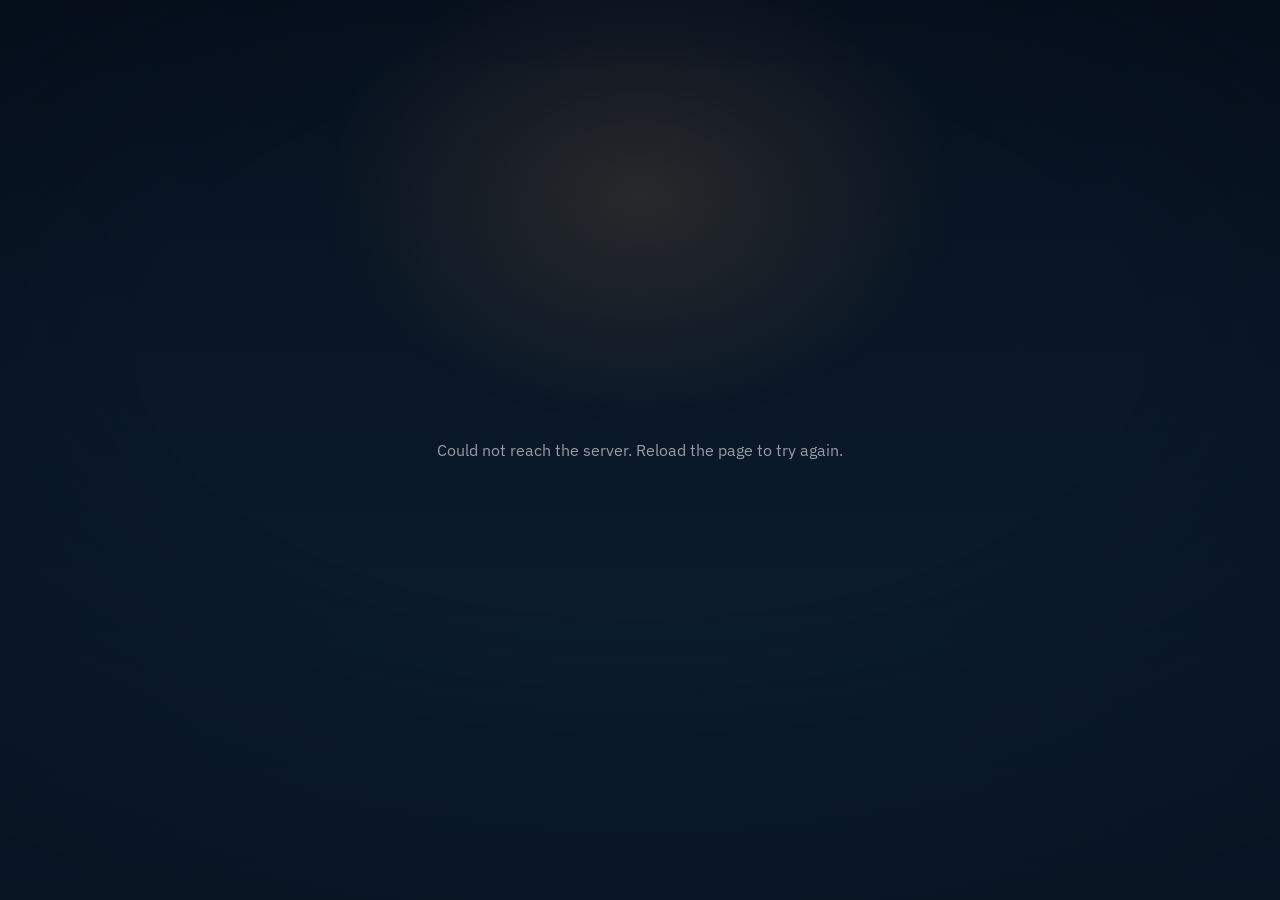
==== commit f2813087: "Redesigned to the Xmas/Festive Version" ====
--- a/public/admin/index.html
+++ b/public/admin/index.html
@@ -1,5 +1,5 @@
 <!DOCTYPE html>
-<html lang="en" data-theme="christmas">
+<html lang="en">
   <head>
     <meta charset="utf-8">
     <meta name="viewport" content="width=device-width, initial-scale=1">
@@ -11,114 +11,51 @@
 
     <style>
       :root {
-        --bg: #060d09;
-        --text: #f2ede3;
-        --accent: #e2b655;
-        --accent-ink: #1a1204;
+        --bg: #07111f;
+        --night: #0d2031;
+        --text: #eef3fa;
+        --accent: #ffb45e;
+        --accent-ink: #1a0d05;
         --accent-hi: color-mix(in srgb, var(--accent) 62%, #fff);
-        --dim: color-mix(in srgb, var(--text) 56%, var(--bg));
-        --line: rgba(255, 255, 255, 0.08);
-        --panel: rgba(10, 20, 15, 0.74);
-        --glow-a: rgba(200, 55, 45, 0.2);
-        --glow-b: rgba(47, 143, 91, 0.2);
+        --dim: color-mix(in srgb, var(--text) 62%, var(--bg));
+        --line: rgba(220, 182, 95, 0.16);
+        --panel: rgba(9, 22, 38, 0.72);
+        --lit: 255, 180, 94;
         font-family: 'IBM Plex Sans', system-ui, sans-serif;
       }
-      html[data-theme="regular"] {
-        --bg: #08090b;
-        --panel: rgba(255, 255, 255, 0.035);
-        --glow-a: rgba(201, 85, 60, 0.17);
-        --glow-b: rgba(201, 85, 60, 0.07);
-      }
-      html.lights-on { --lights-h: 34px; }
 
       * { box-sizing: border-box; }
       [hidden] { display: none !important; }
 
-      html, body {
-        margin: 0;
-        padding: 0;
-        background: var(--bg);
-        color: var(--text);
-      }
-      body { min-height: 100vh; position: relative; overflow-x: hidden; }
-
-      /* background layers */
-      .layer { position: fixed; inset: 0; pointer-events: none; }
-      .corridor {
-        z-index: 0;
-        background-image: repeating-linear-gradient(90deg, rgba(255,255,255,0.06) 0, rgba(255,255,255,0.06) 1px, transparent 1px, transparent 130px);
-        -webkit-mask-image: radial-gradient(ellipse 85% 65% at 50% 35%, #000 20%, transparent 85%);
-        mask-image: radial-gradient(ellipse 85% 65% at 50% 35%, #000 20%, transparent 85%);
-      }
+      html, body { margin: 0; padding: 0; background: var(--bg); color: var(--text); }
+      body {
+        min-height: 100vh;
+        position: relative;
+        overflow-x: hidden;
+        background: linear-gradient(180deg, var(--bg), var(--night)) fixed;
+      }
+
+      /* background: one warm glow, soft edges, snow */
       .glow {
         position: fixed;
-        top: -22%;
-        width: 700px;
-        height: 620px;
+        top: -14%;
+        left: 50%;
+        width: 900px;
+        max-width: 140vw;
+        height: 640px;
+        transform: translateX(-50%);
         z-index: 0;
         pointer-events: none;
-        animation: breathe 7s ease-in-out infinite;
-      }
-      .glow-a { left: 50%; margin-left: -640px; background: radial-gradient(closest-side, var(--glow-a), transparent 72%); }
-      .glow-b { left: 50%; margin-left: -60px; background: radial-gradient(closest-side, var(--glow-b), transparent 72%); animation-delay: -3.5s; }
-      @keyframes breathe { 0%, 100% { opacity: 0.65; } 50% { opacity: 1; } }
+        background: radial-gradient(closest-side, rgba(var(--lit), 0.13), transparent 72%);
+      }
       .vignette {
+        position: fixed;
+        inset: 0;
         z-index: 0;
-        background: radial-gradient(ellipse 88% 68% at 50% 38%, transparent 45%, rgba(0, 0, 0, 0.72) 100%);
-      }
-      #snow { z-index: 1; width: 100%; height: 100%; }
-
-      .lights {
-        position: fixed;
-        top: 0; left: 0; right: 0;
-        height: 44px;
-        z-index: 40;
         pointer-events: none;
-        overflow: hidden;
-      }
-      .lights::before {
-        content: "";
-        position: absolute;
-        left: 0; right: 0;
-        top: 4px;
-        height: 2px;
-        background: #0e1a13;
-        border-bottom: 1px solid rgba(255, 255, 255, 0.08);
-      }
-      .bulb {
-        position: absolute;
-        width: 12px;
-        height: 18px;
-        margin-left: -6px;
-        border-radius: 50% 50% 50% 50% / 38% 38% 62% 62%;
-        background: var(--c);
-        box-shadow: 0 0 10px 2px var(--c), 0 0 22px 4px color-mix(in srgb, var(--c) 45%, transparent);
-        animation: twinkle 2.4s ease-in-out infinite;
-      }
-      .bulb::before {
-        content: "";
-        position: absolute;
-        left: 2px; right: 2px;
-        top: -5px;
-        height: 6px;
-        border-radius: 2px 2px 0 0;
-        background: #1c2a22;
-      }
-      @keyframes twinkle { 0%, 100% { opacity: 1; } 45% { opacity: 0.35; } }
-
-      .snowbank {
-        position: fixed;
-        left: 0; right: 0; bottom: 0;
-        height: 64px;
-        z-index: 1;
-        pointer-events: none;
-      }
-      .snowbank svg { display: block; width: 100%; height: 100%; }
-      .snowbank .back { fill: #9fb0c4; opacity: 0.45; }
-      .snowbank .front { fill: #e8eef5; }
-
-      html:not(.lights-on) .lights { display: none; }
-      html:not(.snow-on) #snow, html:not(.snow-on) .snowbank { display: none; }
+        background: radial-gradient(ellipse 88% 68% at 50% 38%, transparent 45%, rgba(3, 9, 20, 0.5) 100%);
+      }
+      #snow { position: fixed; inset: 0; width: 100%; height: 100%; z-index: 1; pointer-events: none; }
 
       /* boot screen */
       .boot {
@@ -143,7 +80,7 @@
         align-items: center;
         justify-content: space-between;
         gap: 16px;
-        padding: calc(var(--lights-h, 0px) + 14px) clamp(16px, 3vw, 32px) 14px;
+        padding: 14px clamp(16px, 3vw, 32px);
         border-bottom: 1px solid var(--line);
         background: color-mix(in srgb, var(--bg) 82%, transparent);
         backdrop-filter: blur(10px);
@@ -152,12 +89,12 @@
 
       .brand {
         font-family: 'Big Shoulders Display', sans-serif;
-        font-weight: 700;
-        font-size: 1.35rem;
+        font-weight: 800;
+        font-size: 1.4rem;
         letter-spacing: 0.02em;
         text-transform: uppercase;
         text-decoration: none;
-        color: var(--accent);
+        color: var(--text);
       }
 
       .acct { position: relative; }
@@ -176,7 +113,7 @@
         transition: border-color 0.2s ease, background 0.2s ease;
       }
       .acct-btn:hover { border-color: color-mix(in srgb, var(--accent) 55%, transparent); background: rgba(255, 255, 255, 0.07); }
-      .acct-btn:focus-visible, .btn:focus-visible, .tab:focus-visible, .theme:focus-visible, .sw:focus-visible {
+      .acct-btn:focus-visible, .btn:focus-visible, .tab:focus-visible, .sw:focus-visible {
         outline: 2px solid var(--accent);
         outline-offset: 2px;
       }
@@ -196,13 +133,13 @@
 
       .menu {
         position: absolute;
-        left: 0;
+        right: 0;
         top: calc(100% + 8px);
-        min-width: 200px;
+        min-width: 210px;
         padding: 6px;
         border-radius: 10px;
         border: 1px solid var(--line);
-        background: color-mix(in srgb, var(--bg) 92%, #fff);
+        background: color-mix(in srgb, var(--bg) 90%, #fff);
         box-shadow: 0 18px 50px rgba(0, 0, 0, 0.55);
         z-index: 20;
       }
@@ -233,13 +170,13 @@
         width: 100%;
         max-width: 1400px;
         margin: 0 auto;
-        padding: clamp(16px, 3vw, 32px) clamp(16px, 3vw, 32px) 110px;
+        padding: clamp(16px, 3vw, 32px) clamp(16px, 3vw, 32px) 48px;
       }
 
       .side {
         align-self: start;
         position: sticky;
-        top: calc(var(--lights-h, 0px) + 92px);
+        top: 88px;
         display: flex;
         flex-direction: column;
         gap: 2px;
@@ -289,7 +226,7 @@
         border-top: 2px solid var(--accent);
         background: var(--panel);
         backdrop-filter: blur(8px);
-        box-shadow: 0 20px 60px rgba(0, 0, 0, 0.45);
+        box-shadow: 0 20px 60px rgba(0, 0, 0, 0.4);
       }
       .hero-title {
         font-family: 'Big Shoulders Display', sans-serif;
@@ -299,7 +236,7 @@
         letter-spacing: 0.01em;
         text-transform: uppercase;
         margin: 0 0 12px;
-        background: linear-gradient(180deg, var(--accent-hi), var(--accent) 60%, color-mix(in srgb, var(--accent) 70%, #000));
+        background: linear-gradient(180deg, var(--accent-hi), var(--accent) 60%, color-mix(in srgb, var(--accent) 75%, #000));
         -webkit-background-clip: text;
         background-clip: text;
         color: transparent;
@@ -315,16 +252,21 @@
         background: var(--panel);
         backdrop-filter: blur(8px);
       }
-      .card h3 { margin: 0 0 14px; font-size: 0.92rem; font-weight: 500; color: var(--dim); }
+      .card h3 { margin: 0 0 14px; font-size: 0.9rem; font-weight: 500; color: var(--dim); }
       .card .v { margin: 0; font-size: 1.15rem; font-weight: 600; overflow-wrap: anywhere; }
-      .card .s { margin: 4px 0 0; color: var(--dim); font-size: 0.9rem; }
-      .big { font-family: 'Big Shoulders Display', sans-serif; font-weight: 800; font-size: 3.4rem; line-height: 1; color: var(--accent-hi); }
-      .chip { display: inline-block; width: 14px; height: 14px; margin-right: 8px; border-radius: 50%; vertical-align: -2px; border: 1px solid rgba(255, 255, 255, 0.3); }
-      .card .btn { margin-top: 14px; }
+      .card .s { margin: 6px 0 0; color: var(--dim); font-size: 0.9rem; }
+      .big { margin: 0; font-family: 'Big Shoulders Display', sans-serif; font-weight: 800; font-size: 3.4rem; line-height: 1; color: var(--accent-hi); }
+      .chip { display: inline-block; width: 14px; height: 14px; margin: 0 6px 0 0; border-radius: 50%; vertical-align: -2px; border: 1px solid rgba(255, 255, 255, 0.3); }
+      .chip + .chip-gap { margin-left: 14px; }
+      .card .btn { margin-top: 16px; }
 
       .wip { text-align: center; padding: clamp(40px, 8vw, 80px) 24px; }
       .wip h2 { margin: 0 0 8px; font-family: 'Big Shoulders Display', sans-serif; font-weight: 700; font-size: 2.4rem; text-transform: uppercase; color: var(--accent); }
       .wip p { margin: 0 auto; max-width: 40ch; color: var(--dim); line-height: 1.6; }
+
+      /* snow drift, last thing on the page */
+      .drift { flex: none; height: 80px; pointer-events: none; }
+      .drift svg { display: block; width: 100%; height: 100%; }
 
       /* buttons */
       .btn {
@@ -344,7 +286,7 @@
       .btn-ghost { color: var(--text); border: 1px solid var(--line); background: rgba(255, 255, 255, 0.04); }
       .btn-ghost:hover { border-color: color-mix(in srgb, var(--accent) 55%, transparent); background: rgba(255, 255, 255, 0.07); }
       .btn-primary { color: var(--accent-ink); background: var(--accent); border: 1px solid var(--accent); }
-      .btn-primary:hover { background: var(--accent-hi); transform: translateY(-1px); }
+      .btn-primary:hover { background: var(--accent-hi); border-color: var(--accent-hi); transform: translateY(-1px); }
 
       /* personalization dialog */
       .overlay {
@@ -354,12 +296,14 @@
         display: grid;
         place-items: center;
         padding: 20px;
-        background: rgba(3, 6, 4, 0.8);
+        background: rgba(3, 9, 20, 0.84);
         backdrop-filter: blur(6px);
       }
       .dialog {
+        position: relative;
+        z-index: 1;
         width: 100%;
-        max-width: 580px;
+        max-width: 560px;
         max-height: calc(100vh - 40px);
         overflow-y: auto;
         padding: clamp(22px, 4vw, 34px);
@@ -369,6 +313,28 @@
         background: color-mix(in srgb, var(--bg) 92%, #fff);
         box-shadow: 0 30px 90px rgba(0, 0, 0, 0.65);
       }
+
+      /* a caged maintenance lamp hangs over the welcome step and flickers on once */
+      .lamp {
+        --sw: 72px;
+        --lamp-y: 64px;
+        display: none;
+        position: absolute;
+        top: 0;
+        left: 50%;
+        width: min(640px, 100vw);
+        height: 72%;
+        transform: translateX(-50%);
+        pointer-events: none;
+      }
+      .overlay[data-step="welcome"] .lamp { display: block; }
+      @media (max-height: 640px) { .overlay .lamp { display: none; } }
+      .cord { position: absolute; left: 50%; top: 0; width: 2px; height: var(--lamp-y); margin-left: -1px; background: #000; }
+      .shade { position: absolute; left: 50%; top: var(--lamp-y); width: var(--sw); height: calc(var(--sw) * .48); margin-left: calc(var(--sw) / -2); border-radius: 50% 50% 6px 6px / 100% 100% 6px 6px; background: linear-gradient(180deg, #4a4e57, #1c1d21); }
+      .bulb { position: absolute; left: 50%; top: calc(var(--lamp-y) + var(--sw) * .48 - 4px); width: calc(var(--sw) * .5); height: 10px; margin-left: calc(var(--sw) / -4); border-radius: 50%; background: #ffdca4; box-shadow: 0 0 40px 14px rgba(var(--lit), .6); animation: flick 1.7s linear .3s backwards; }
+      .cone { position: absolute; inset: calc(var(--lamp-y) + var(--sw) * .48) 0 0 0; background: linear-gradient(180deg, rgba(var(--lit), .26), rgba(var(--lit), .02)); clip-path: polygon(calc(50% - var(--sw) / 4) 0, calc(50% + var(--sw) / 4) 0, 100% 100%, 0 100%); animation: flick 1.7s linear .3s backwards; }
+      @keyframes flick { 0%, 14% { opacity: 0; } 16% { opacity: .9; } 20% { opacity: .05; } 26% { opacity: 1; } 32% { opacity: .35; } 38%, 100% { opacity: 1; } }
+
       .welcome { text-align: center; padding: 10px 0 4px; }
       .wordmark {
         margin: 0 0 14px;
@@ -377,7 +343,7 @@
         font-size: clamp(3rem, 12vw, 4.4rem);
         line-height: 1;
         text-transform: uppercase;
-        background: linear-gradient(180deg, var(--accent-hi), var(--accent) 60%, color-mix(in srgb, var(--accent) 70%, #000));
+        background: linear-gradient(180deg, var(--accent-hi), var(--accent) 60%, color-mix(in srgb, var(--accent) 75%, #000));
         -webkit-background-clip: text;
         background-clip: text;
         color: transparent;
@@ -388,44 +354,6 @@
 
       fieldset { border: 0; margin: 0 0 22px; padding: 0; min-width: 0; }
       legend { padding: 0; margin: 0 0 10px; font-size: 0.92rem; font-weight: 600; }
-
-      .themes { display: grid; grid-template-columns: 1fr 1fr; gap: 12px; }
-      .theme {
-        padding: 10px;
-        border-radius: 10px;
-        border: 1px solid var(--line);
-        background: rgba(255, 255, 255, 0.03);
-        color: var(--text);
-        font: inherit;
-        font-weight: 500;
-        text-align: left;
-        cursor: pointer;
-        transition: border-color 0.2s ease;
-      }
-      .theme:hover { border-color: rgba(255, 255, 255, 0.25); }
-      .theme[aria-pressed="true"] { border-color: var(--accent); box-shadow: 0 0 0 1px var(--accent); }
-      .pv { position: relative; height: 66px; margin-bottom: 10px; border-radius: 6px; overflow: hidden; }
-      .pv-regular {
-        background:
-          radial-gradient(circle at 50% 0, rgba(201, 85, 60, 0.4), transparent 65%),
-          repeating-linear-gradient(90deg, rgba(255,255,255,0.09) 0, rgba(255,255,255,0.09) 1px, transparent 1px, transparent 18px),
-          #08090b;
-      }
-      .pv-christmas {
-        background:
-          radial-gradient(circle at 20% 0, rgba(200, 55, 45, 0.55), transparent 60%),
-          radial-gradient(circle at 85% 0, rgba(47, 143, 91, 0.55), transparent 60%),
-          #060d09;
-      }
-      .pv-christmas::after {
-        content: "";
-        position: absolute;
-        top: 8px; left: 10px;
-        width: 7px; height: 9px;
-        border-radius: 50%;
-        background: #c8372d;
-        box-shadow: 18px 3px 0 #e2b655, 36px 0 0 #2f8f5b, 54px 3px 0 #f2ede3, 72px 0 0 #c8372d, 90px 3px 0 #e2b655, 108px 0 0 #2f8f5b;
-      }
 
       .swatches { display: flex; flex-wrap: wrap; align-items: center; gap: 12px; }
       .sw {
@@ -451,9 +379,6 @@
       .sw-custom input { position: absolute; inset: -8px; width: calc(100% + 16px); height: calc(100% + 16px); opacity: 0; cursor: pointer; }
       .sw-custom:focus-within { outline: 2px solid var(--accent); outline-offset: 3px; }
 
-      .toggle { display: flex; align-items: center; gap: 10px; margin: 0 0 10px; cursor: pointer; }
-      .toggle input { width: 18px; height: 18px; accent-color: var(--accent); }
-
       .actions { display: flex; justify-content: flex-end; gap: 10px; margin-top: 8px; }
 
       @media (max-width: 820px) {
@@ -462,7 +387,6 @@
         .tab { width: auto; flex: none; }
       }
       @media (max-width: 480px) {
-        .themes { grid-template-columns: 1fr; }
         .actions .btn { flex: 1; }
       }
 
@@ -473,23 +397,15 @@
     </style>
   </head>
   <body>
-    <div class="layer corridor" aria-hidden="true"></div>
-    <div class="glow glow-a" aria-hidden="true"></div>
-    <div class="glow glow-b" aria-hidden="true"></div>
-    <div class="layer vignette" aria-hidden="true"></div>
-    <canvas id="snow" class="layer" aria-hidden="true"></canvas>
-    <div class="lights" id="lights" aria-hidden="true"></div>
-    <div class="snowbank" aria-hidden="true">
-      <svg viewBox="0 0 1200 80" preserveAspectRatio="none">
-        <path class="back" d="M0 42 C120 18 220 52 340 34 S560 12 700 36 S960 54 1080 30 S1180 22 1200 30 V80 H0 Z"/>
-        <path class="front" d="M0 58 C140 40 260 66 400 52 S640 36 780 56 S1040 70 1200 48 V80 H0 Z"/>
-      </svg>
-    </div>
+    <div class="glow" aria-hidden="true"></div>
+    <div class="vignette" aria-hidden="true"></div>
+    <canvas id="snow" aria-hidden="true"></canvas>
 
     <div class="boot" id="boot" role="status">Checking your session…</div>
 
     <div class="app" id="app" hidden>
       <header class="topbar">
+        <a class="brand" href="/">Outpace</a>
         <div class="acct" id="acct">
           <button class="acct-btn" id="acct-btn" type="button" aria-haspopup="menu" aria-expanded="false" aria-controls="acct-menu">
             <span class="avatar" id="avatar" aria-hidden="true"></span>
@@ -509,7 +425,6 @@
             </button>
           </div>
         </div>
-        <a class="brand" href="/">Outpace</a>
       </header>
 
       <div class="shell">
@@ -529,9 +444,9 @@
               </div>
               <div class="card">
                 <h3>Appearance</h3>
-                <p class="v" id="card-theme"></p>
-                <p class="s"><span class="chip" id="card-chip"></span><span id="card-chip-label">Accent color</span></p>
-                <button class="btn btn-ghost" id="card-change" type="button">Change appearance</button>
+                <p class="v">Your colors</p>
+                <p class="s"><span class="chip" id="chip-accent"></span>Accent<span class="chip chip-gap" id="chip-text"></span>Text</p>
+                <button class="btn btn-ghost" id="card-change" type="button">Change colors</button>
               </div>
               <div class="card">
                 <h3>Countdown</h3>
@@ -549,9 +464,14 @@
           </section>
         </main>
       </div>
+
+      <div class="drift" aria-hidden="true">
+        <svg viewBox="0 0 1440 100" preserveAspectRatio="none"><path d="M0 100 V44 Q140 14 280 40 T560 34 T840 44 T1120 30 T1440 40 V100Z" fill="#c9d8ee"/><path d="M0 100 V62 Q120 36 240 58 T480 54 T720 62 T960 50 T1200 60 T1440 52 V100Z" fill="#f4f8ff"/></svg>
+      </div>
     </div>
 
-    <div class="overlay" id="overlay" hidden>
+    <div class="overlay" id="overlay" data-step="custom" hidden>
+      <div class="lamp" aria-hidden="true"><div class="cone"></div><div class="cord"></div><div class="shade"></div><div class="bulb"></div></div>
       <div class="dialog" role="dialog" aria-modal="true" aria-labelledby="dlg-title">
         <div class="welcome" id="step-welcome">
           <p class="wordmark">Outpace</p>
@@ -561,20 +481,8 @@
         </div>
 
         <div id="step-custom" hidden>
-          <h2 id="custom-title">Personalize your dashboard</h2>
+          <h2 id="custom-title">Settings</h2>
           <p class="lead">Changes show up right away.</p>
-
-          <fieldset>
-            <legend>Theme</legend>
-            <div class="themes">
-              <button class="theme" type="button" data-theme-pick="regular" aria-pressed="false">
-                <div class="pv pv-regular"></div>Regular
-              </button>
-              <button class="theme" type="button" data-theme-pick="christmas" aria-pressed="false">
-                <div class="pv pv-christmas"></div>Christmas
-              </button>
-            </div>
-          </fieldset>
 
           <fieldset>
             <legend>Text color</legend>
@@ -584,12 +492,6 @@
           <fieldset>
             <legend>Accent color</legend>
             <div class="swatches" id="sw-accent"></div>
-          </fieldset>
-
-          <fieldset>
-            <legend>Effects</legend>
-            <label class="toggle"><input type="checkbox" id="opt-snow"> Falling snow and snow drift</label>
-            <label class="toggle"><input type="checkbox" id="opt-lights"> String lights</label>
           </fieldset>
 
           <div class="actions">
@@ -614,20 +516,17 @@
           { id: 'wip5', label: 'WIP', icon: WIP_ICON }
         ];
 
-        var THEMES = {
-          regular:   { text: '#ece9e4', accent: '#c9553c', snow: false, lights: false },
-          christmas: { text: '#f2ede3', accent: '#e2b655', snow: true,  lights: true }
-        };
-        var THEME_NAMES = { regular: 'Regular', christmas: 'Christmas' };
+        var DEFAULTS = { text: '#eef3fa', accent: '#ffb45e' };
+        // Colors from the old dashboard that now map to the new defaults.
+        var LEGACY = { text: ['#f2ede3', '#ece9e4'], accent: ['#e2b655'] };
         var TEXT_COLORS = [
-          ['#f2ede3', 'Warm white'], ['#ffffff', 'White'], ['#f0cb74', 'Gold'],
+          ['#eef3fa', 'Snow white'], ['#ffffff', 'White'], ['#ffdca4', 'Warm gold'],
           ['#ffb4a8', 'Soft red'], ['#a8e6c1', 'Mint'], ['#b9d6ff', 'Ice blue']
         ];
         var ACCENT_COLORS = [
-          ['#e2b655', 'Gold'], ['#c9553c', 'Rust'], ['#c8372d', 'Red'],
-          ['#2f8f5b', 'Green'], ['#4f9bd9', 'Blue'], ['#b57edc', 'Purple']
+          ['#ffb45e', 'Amber'], ['#e0645a', 'Cranberry'], ['#3f9c70', 'Pine'],
+          ['#dcb65f', 'Gold'], ['#4f9bd9', 'Blue'], ['#b57edc', 'Purple']
         ];
-        var DEFAULT_THEME = 'christmas';
 
         var root = document.documentElement;
         var $ = function (id) { return document.getElementById(id); };
@@ -639,19 +538,14 @@
         var draft = null;
         var onboarding = false;
 
-        function themeDefaults(name) {
-          var t = THEMES[name];
-          return { theme: name, text: t.text, accent: t.accent, snow: t.snow, lights: t.lights };
-        }
-
+        function pick(value, key) {
+          if (typeof value !== 'string' || !HEX.test(value)) return DEFAULTS[key];
+          if (LEGACY[key].indexOf(value.toLowerCase()) !== -1) return DEFAULTS[key];
+          return value;
+        }
         function clean(p) {
-          var base = themeDefaults(p && THEMES[p.theme] ? p.theme : DEFAULT_THEME);
-          if (!p) return base;
-          if (typeof p.text === 'string' && HEX.test(p.text)) base.text = p.text;
-          if (typeof p.accent === 'string' && HEX.test(p.accent)) base.accent = p.accent;
-          if (typeof p.snow === 'boolean') base.snow = p.snow;
-          if (typeof p.lights === 'boolean') base.lights = p.lights;
-          return base;
+          p = p || {};
+          return { text: pick(p.text, 'text'), accent: pick(p.accent, 'accent') };
         }
 
         function storageKey() { return 'outpace-admin:' + user.username.toLowerCase(); }
@@ -678,77 +572,50 @@
         }
 
         function apply(p) {
-          root.setAttribute('data-theme', p.theme);
           root.style.setProperty('--text', p.text);
           root.style.setProperty('--accent', p.accent);
           root.style.setProperty('--accent-ink', inkFor(p.accent));
-          root.classList.toggle('lights-on', p.lights);
-          root.classList.toggle('snow-on', p.snow);
-          setSnow(p.snow);
           if (user) renderAppearance(p);
         }
 
-        /* ---------- effects ---------- */
-        var strand = $('lights');
-        var bulbColors = ['#c8372d', '#e2b655', '#2f8f5b', '#f2ede3'];
-        function buildLights() {
-          strand.innerHTML = '';
-          var gap = 44;
-          var count = Math.ceil(window.innerWidth / gap) + 1;
-          for (var i = 0; i < count; i++) {
-            var bulb = document.createElement('span');
-            bulb.className = 'bulb';
-            bulb.style.left = (i * gap + 10) + 'px';
-            bulb.style.top = (8 + Math.abs(Math.sin(i * 0.55)) * 10) + 'px';
-            bulb.style.setProperty('--c', bulbColors[i % bulbColors.length]);
-            bulb.style.animationDelay = ((i * 7) % 5) * 0.45 + 's';
-            strand.appendChild(bulb);
-          }
-        }
-
+        /* ---------- snow ---------- */
         var canvas = $('snow');
         var ctx = canvas.getContext('2d');
         var flakes = [], w = 0, h = 0, raf = 0;
-        function sizeCanvas() { w = canvas.width = window.innerWidth; h = canvas.height = window.innerHeight; }
+        function sizeCanvas() {
+          var dpr = Math.min(window.devicePixelRatio || 1, 2);
+          w = canvas.width = window.innerWidth * dpr;
+          h = canvas.height = window.innerHeight * dpr;
+        }
         function makeFlake(anywhere) {
-          return { x: Math.random() * w, y: anywhere ? Math.random() * h : -10, r: 0.8 + Math.random() * 2.4,
-                   speed: 0.4 + Math.random() * 1.1, drift: Math.random() * Math.PI * 2, sway: 0.2 + Math.random() * 0.6 };
+          var dpr = Math.min(window.devicePixelRatio || 1, 2);
+          var r = (Math.random() * 2 + 0.6) * dpr;
+          return { x: Math.random() * w, y: anywhere ? Math.random() * h : -10, r: r,
+                   vy: (r / dpr * 0.3 + 0.3) * dpr, p: Math.random() * 6.28, a: Math.random() * 0.4 + 0.25, dpr: dpr };
         }
         function seedFlakes() {
-          var count = Math.min(140, Math.round(w / 11));
           flakes = [];
-          for (var i = 0; i < count; i++) flakes.push(makeFlake(true));
+          for (var i = 0; i < 90; i++) flakes.push(makeFlake(true));
         }
         function frame() {
           ctx.clearRect(0, 0, w, h);
           ctx.fillStyle = '#fff';
           for (var i = 0; i < flakes.length; i++) {
             var f = flakes[i];
-            f.y += f.speed;
-            f.drift += 0.012;
-            f.x += Math.sin(f.drift) * f.sway;
-            if (f.y > h + 10) flakes[i] = makeFlake(false);
-            ctx.globalAlpha = 0.35 + f.r / 4;
+            f.p += 0.012; f.y += f.vy; f.x += Math.sin(f.p) * 0.4 * f.dpr;
+            if (f.y > h + 10) { flakes[i] = makeFlake(false); continue; }
+            ctx.globalAlpha = f.a;
             ctx.beginPath();
             ctx.arc(f.x, f.y, f.r, 0, Math.PI * 2);
             ctx.fill();
           }
           raf = requestAnimationFrame(frame);
         }
-        function setSnow(on) {
-          if (on && !reduce) {
-            if (!raf) { sizeCanvas(); seedFlakes(); raf = requestAnimationFrame(frame); }
-          } else if (raf) {
-            cancelAnimationFrame(raf);
-            raf = 0;
-            ctx.clearRect(0, 0, w, h);
-          }
-        }
-        buildLights();
-        window.addEventListener('resize', function () {
-          buildLights();
-          if (raf) { sizeCanvas(); seedFlakes(); }
-        });
+        function startSnow() {
+          if (reduce || raf) return;
+          sizeCanvas(); seedFlakes(); raf = requestAnimationFrame(frame);
+        }
+        window.addEventListener('resize', function () { if (raf) { sizeCanvas(); seedFlakes(); } });
 
         /* ---------- tabs and views ---------- */
         var tabsEl = $('tabs');
@@ -789,8 +656,8 @@
         }
 
         function renderAppearance(p) {
-          $('card-theme').textContent = THEME_NAMES[p.theme] + ' theme';
-          $('card-chip').style.background = p.accent;
+          $('chip-accent').style.background = p.accent;
+          $('chip-text').style.background = p.text;
         }
 
         function renderHome() {
@@ -846,7 +713,6 @@
           input.setAttribute('aria-label', 'Custom ' + key + ' color');
           input.addEventListener('input', function () { draft[key] = input.value; apply(draft); syncCustom(); });
           wrap.appendChild(input);
-          wrap.dataset.custom = key;
           container.appendChild(wrap);
         }
         makeSwatches($('sw-text'), TEXT_COLORS, 'text');
@@ -863,38 +729,21 @@
           custom.classList.toggle('on', !matched);
           custom.querySelector('input').value = value;
         }
-
         function syncCustom() {
-          Array.prototype.forEach.call(document.querySelectorAll('[data-theme-pick]'), function (b) {
-            b.setAttribute('aria-pressed', String(b.dataset.themePick === draft.theme));
-          });
           syncSwatches($('sw-text'), draft.text);
           syncSwatches($('sw-accent'), draft.accent);
-          $('opt-snow').checked = draft.snow;
-          $('opt-lights').checked = draft.lights;
-        }
-
-        Array.prototype.forEach.call(document.querySelectorAll('[data-theme-pick]'), function (b) {
-          b.addEventListener('click', function () {
-            draft = themeDefaults(b.dataset.themePick);
-            apply(draft);
-            syncCustom();
-          });
-        });
-        $('opt-snow').addEventListener('change', function (e) { draft.snow = e.target.checked; apply(draft); });
-        $('opt-lights').addEventListener('change', function (e) { draft.lights = e.target.checked; apply(draft); });
+        }
 
         function showStep(step) {
+          overlay.dataset.step = step;
           stepWelcome.hidden = step !== 'welcome';
           stepCustom.hidden = step !== 'custom';
-          if (step === 'welcome') $('continue').focus();
-          else {
-            syncCustom();
-            $('custom-title').textContent = onboarding ? 'Choose your look' : 'Settings';
-            $('custom-cancel').textContent = onboarding ? 'Back' : 'Cancel';
-            $('custom-save').textContent = onboarding ? 'Save and start' : 'Save changes';
-            $('custom-save').focus();
-          }
+          if (step === 'welcome') { $('continue').focus(); return; }
+          syncCustom();
+          $('custom-title').textContent = onboarding ? 'Choose your colors' : 'Settings';
+          $('custom-cancel').textContent = onboarding ? 'Back' : 'Cancel';
+          $('custom-save').textContent = onboarding ? 'Save and start' : 'Save changes';
+          $('custom-save').focus();
         }
 
         function openDialog(isOnboarding) {
@@ -933,12 +782,13 @@
           renderHome();
 
           var saved = loadSaved();
-          prefs = saved || themeDefaults(DEFAULT_THEME);
+          prefs = saved || clean(DEFAULTS);
           apply(prefs);
           selectTab(location.hash.slice(1));
 
           $('boot').hidden = true;
           $('app').hidden = false;
+          startSnow();
           if (!saved) openDialog(true);
         }
 
